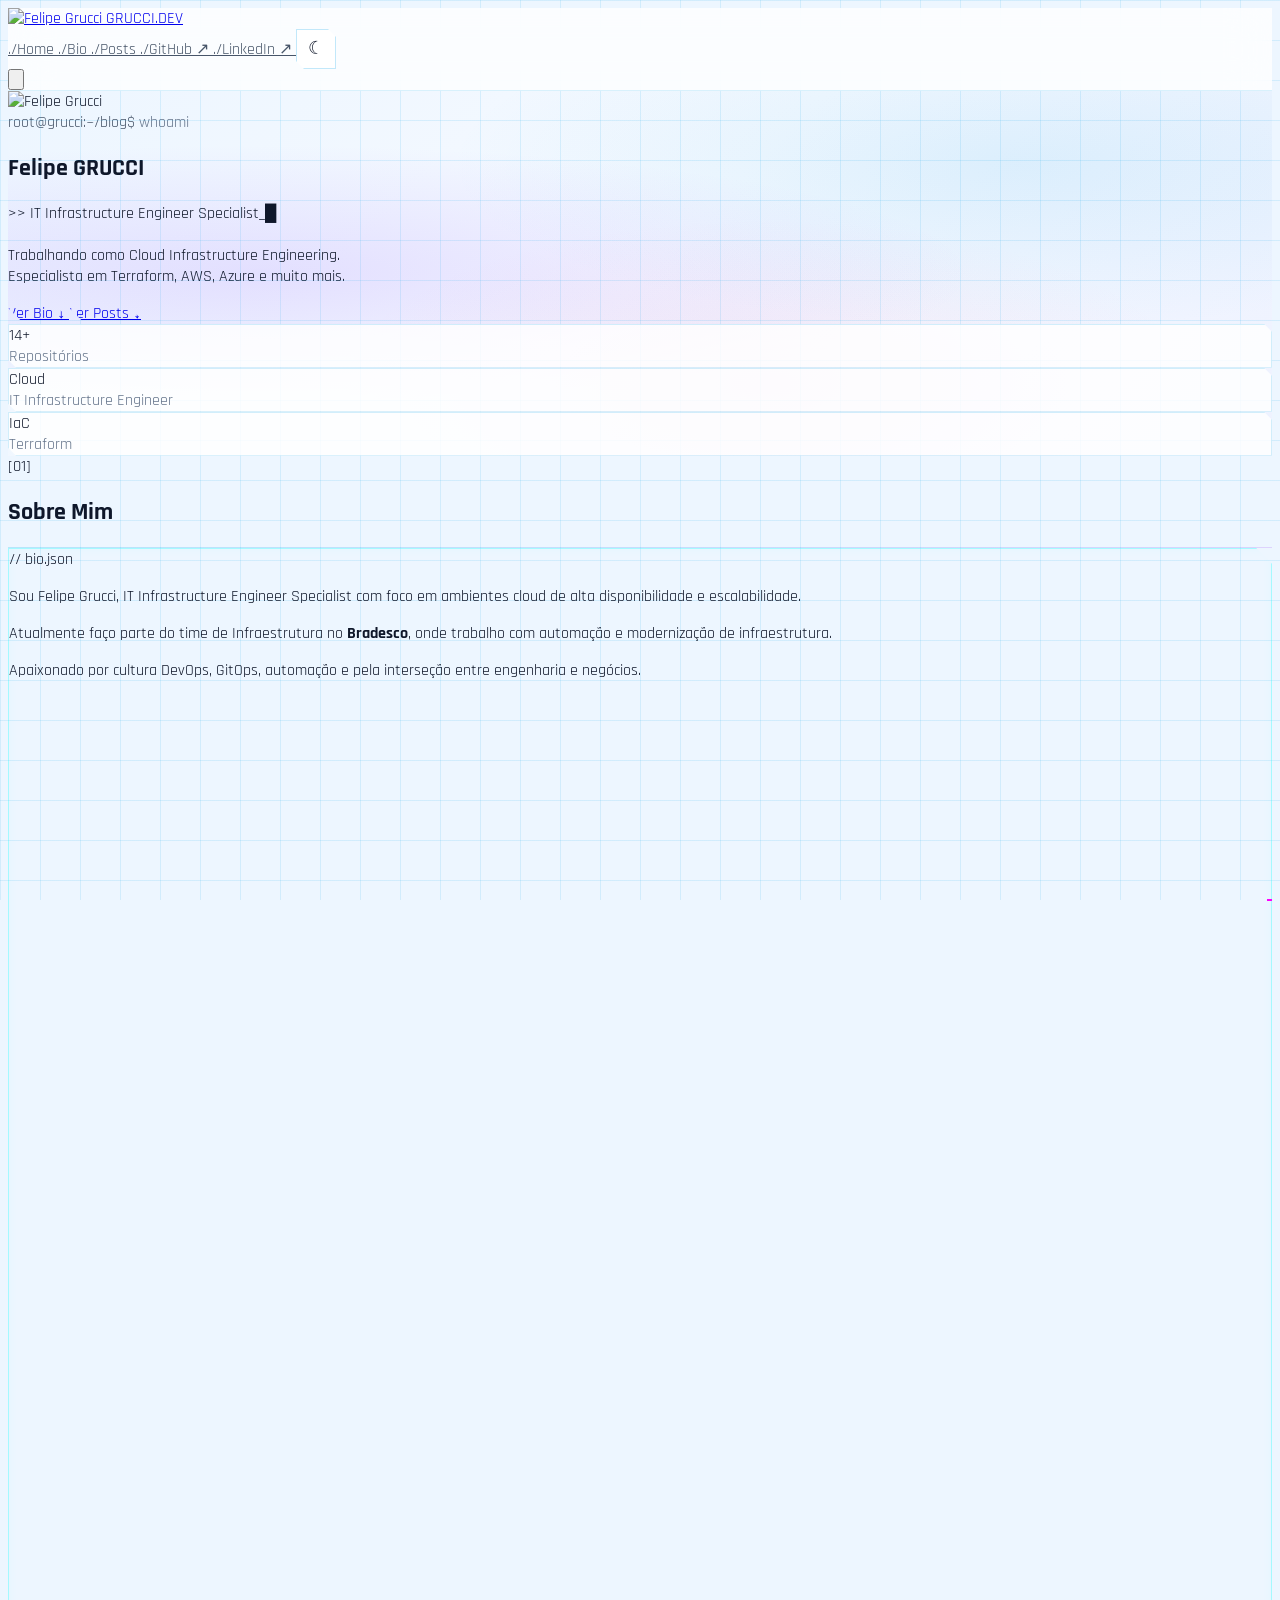
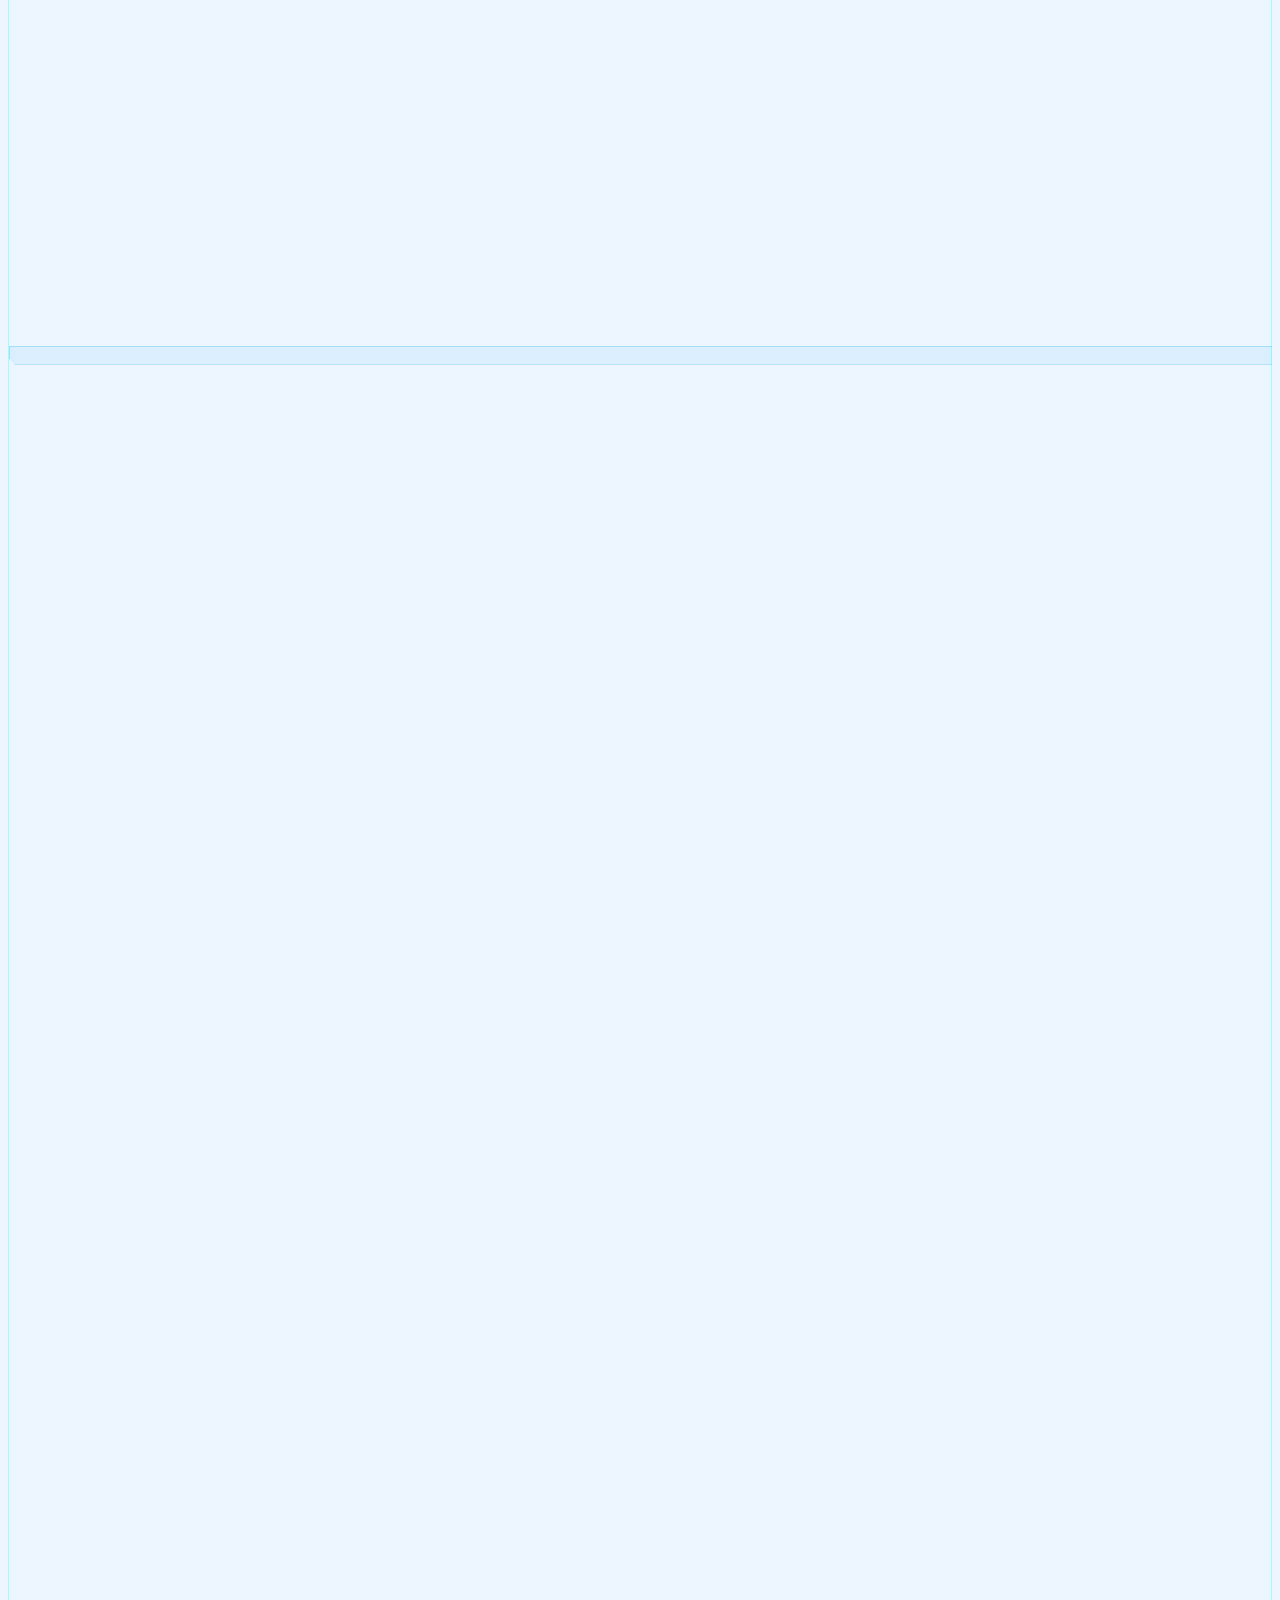
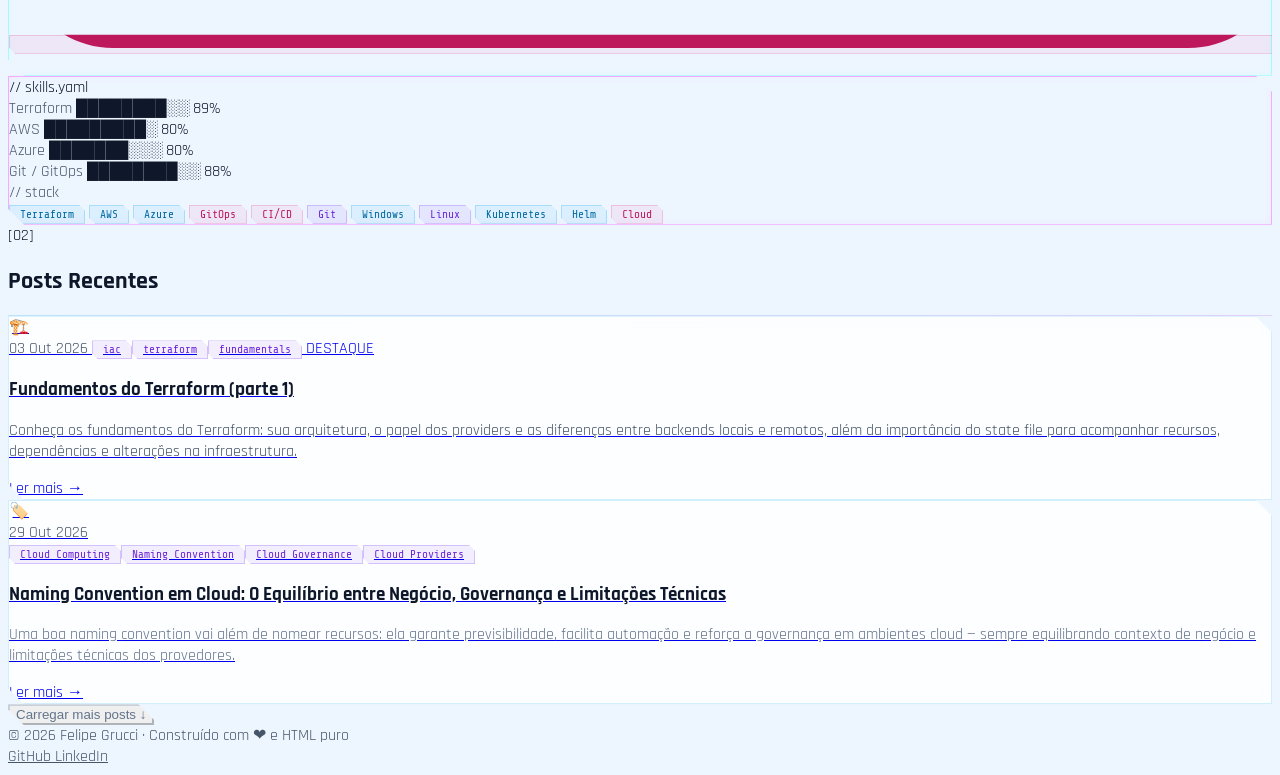
==== target/index.html @ c16a5345 "Sync de blog-sandbox@dbaafc96a8395ca814e4b3d1ed40aea12525f21b" ====
<!DOCTYPE html>
<html lang="pt-BR">
<head>
  <meta charset="UTF-8" />
  <meta name="viewport" content="width=device-width, initial-scale=1.0" />
  <title>Felipe Grucci · IT Infrastructure Engineer Specialist</title>
  <meta name="description" content="Blog pessoal de Felipe Grucci – IT Infrastructure Engineer Specialist com foco em Terraform, AWS, Azure e muito mais." />
  <link rel="icon" type="image/png" href="https://avatars.githubusercontent.com/u/29503652?v=4" />
  <link rel="preconnect" href="https://fonts.googleapis.com" />
  <link rel="preconnect" href="https://fonts.gstatic.com" crossorigin />
  <link href="https://fonts.googleapis.com/css2?family=Share+Tech+Mono&family=Rajdhani:wght@400;500;600;700&family=Orbitron:wght@400;700;900&display=swap" rel="stylesheet" />
  <script src="https://cdn.tailwindcss.com"></script>
  <script>
    tailwind.config = {
      theme: {
        extend: {
          fontFamily: {
            mono: ['"Share Tech Mono"', 'monospace'],
            body: ['Rajdhani', 'sans-serif'],
            display: ['Orbitron', 'sans-serif'],
          },
          colors: {
            cyber: {
              black: '#0a0a0f',
              dark: '#0d0d1a',
              navy: '#0f0f2e',
              purple: '#1a0a2e',
              neon: '#00ffff',
              pink: '#ff00ff',
              violet: '#7b2fff',
              electric: '#00e5ff',
              hot: '#ff006e',
              yellow: '#ffdd00',
              green: '#00ff88',
            }
          },
          boxShadow: {
            'neon-cyan': '0 0 5px #00ffff, 0 0 20px #00ffff44, 0 0 40px #00ffff22',
            'neon-pink': '0 0 5px #ff00ff, 0 0 20px #ff00ff44, 0 0 40px #ff00ff22',
            'neon-violet': '0 0 5px #7b2fff, 0 0 20px #7b2fff44',
            'neon-green': '0 0 5px #00ff88, 0 0 20px #00ff8844',
          },
          animation: {
            'glitch': 'glitch 3s infinite',
            /* 'scan': 'scan 4s linear infinite', */
            'pulse-neon': 'pulse-neon 2s ease-in-out infinite',
            'float': 'float 6s ease-in-out infinite',
            'blink': 'blink 1s step-end infinite',
            'flicker': 'flicker 0.15s infinite linear',
          },
          keyframes: {
            glitch: {
              '0%, 100%': { textShadow: '2px 0 #ff00ff, -2px 0 #00ffff' },
              '25%': { textShadow: '-2px 0 #ff00ff, 2px 0 #00ffff' },
              '50%': { textShadow: '2px 2px #ff00ff, -2px -2px #00ffff' },
              '75%': { textShadow: '-2px -2px #ff00ff, 2px 2px #00ffff' },
            },
            /*
            scan: {
              '0%': { transform: 'translateY(-100%)' },
              '100%': { transform: 'translateY(100vh)' },
            },
            */
            'pulse-neon': {
              '0%, 100%': { opacity: '1' },
              '50%': { opacity: '0.6' },
            },
            float: {
              '0%, 100%': { transform: 'translateY(0)' },
              '50%': { transform: 'translateY(-10px)' },
            },
            blink: {
              '0%, 100%': { opacity: '1' },
              '50%': { opacity: '0' },
            },
            flicker: {
              '0%, 100%': { opacity: '1' },
              '50%': { opacity: '0.95' },
            },
          }
        }
      }
    }
  </script>
  <style>
    * { box-sizing: border-box; }
    body {
      background-color: #0a0a0f;
      font-family: 'Rajdhani', sans-serif;
      overflow-x: hidden;
      transition: background-color 0.3s ease, color 0.3s ease;
    }

    body.theme-light {
      background-color: #edf6ff;
      color: #0f172a;
    }

    .theme-toggle {
      width: 40px;
      height: 40px;
      display: inline-flex;
      align-items: center;
      justify-content: center;
      border-radius: 0;
      font-size: 1.1rem;
      line-height: 1;
      background: rgba(9, 18, 33, 0.25);
      border: 1px solid rgba(0, 255, 255, 0.25);
      color: #00ffff;
      box-shadow: 0 0 8px rgba(0, 255, 255, 0.08);
      transition: all 0.25s ease;
    }

    .theme-toggle:hover {
      transform: translateY(-1px);
      box-shadow: 0 0 12px rgba(0, 255, 255, 0.18);
    }

    body.theme-light .theme-toggle {
      background: rgba(255, 255, 255, 0.8);
      border-color: rgba(14, 165, 233, 0.25);
      color: #0f172a;
      box-shadow: 0 10px 25px rgba(15, 23, 42, 0.08);
    }

    body.theme-light .navbar-blur {
      background: rgba(255, 255, 255, 0.8);
      border-bottom-color: rgba(14, 165, 233, 0.15);
    }

    body.theme-light .hero-bg {
      background:
        radial-gradient(ellipse at 20% 50%, rgba(123, 47, 255, 0.12) 0%, transparent 50%),
        radial-gradient(ellipse at 80% 20%, rgba(14, 165, 233, 0.1) 0%, transparent 40%),
        radial-gradient(ellipse at 60% 80%, rgba(236, 72, 153, 0.08) 0%, transparent 40%),
        linear-gradient(135deg, #edf6ff 0%, #f5f9ff 50%, #eef2ff 100%);
    }

    body.theme-light .post-card,
    body.theme-light .stat-card {
      background: rgba(255, 255, 255, 0.82);
      border-color: rgba(14, 165, 233, 0.18);
      box-shadow: 0 10px 20px rgba(148, 163, 184, 0.12);
    }

    body.theme-light .post-card:hover,
    body.theme-light .stat-card:hover {
      background: rgba(255, 255, 255, 0.96);
      border-color: rgba(14, 165, 233, 0.42);
      box-shadow: 0 0 0 1px rgba(14, 165, 233, 0.12), 0 12px 28px rgba(59, 130, 246, 0.12);
    }

    body.theme-light .text-white,
    body.theme-light .text-gray-300,
    body.theme-light .text-gray-400,
    body.theme-light .text-gray-500,
    body.theme-light .text-gray-600,
    body.theme-light .text-gray-700 {
      color: inherit !important;
    }

    body.theme-light .text-gray-400 { color: #475569 !important; }
    body.theme-light .text-gray-500 { color: #64748b !important; }
    body.theme-light .text-gray-600 { color: #475569 !important; }
    body.theme-light .text-gray-700 { color: #334155 !important; }
    body.theme-light .text-white { color: #0f172a !important; }

    body.theme-light .cyber-tag {
      background: rgba(14, 165, 233, 0.08);
      border-color: rgba(14, 165, 233, 0.25);
      color: #0369a1;
    }

    body.theme-light .cyber-tag-pink {
      background: rgba(236, 72, 153, 0.08);
      border-color: rgba(236, 72, 153, 0.25);
      color: #be185d;
    }

    body.theme-light .cyber-tag-violet {
      background: rgba(124, 58, 237, 0.08);
      border-color: rgba(124, 58, 237, 0.25);
      color: #6d28d9;
    }

    body.theme-light .section-divider {
      background: linear-gradient(90deg, rgba(14, 165, 233, 0.22), rgba(168, 85, 247, 0.22));
    }

    body.theme-light .border-gray-800,
    body.theme-light .border-gray-700,
    body.theme-light .border-gray-900 {
      border-color: rgba(148, 163, 184, 0.4) !important;
    }

    body.theme-light .bg-cyber-black,
    body.theme-light .bg-cyber-black\/95 {
      background-color: #f8fafc !important;
    }

    body.theme-light .bg-gray-800,
    body.theme-light .bg-gray-900 {
      background-color: rgba(226, 232, 240, 0.9) !important;
    }

    /* Grid scanlines overlay */
    body::before {
      content: '';
      position: fixed;
      inset: 0;
      background-image:
        linear-gradient(rgba(0, 255, 255, 0.03) 1px, transparent 1px),
        linear-gradient(90deg, rgba(0, 255, 255, 0.03) 1px, transparent 1px);
      background-size: 40px 40px;
      pointer-events: none;
      z-index: 0;
    }

    body.theme-light::before {
      background-image:
        linear-gradient(rgba(14, 165, 233, 0.12) 1px, transparent 1px),
        linear-gradient(90deg, rgba(14, 165, 233, 0.12) 1px, transparent 1px);
    }

    /* Scanline moving effect (disabled)
    body::after {
      content: '';
      position: fixed;
      top: 0; left: 0; right: 0;
      height: 2px;
      background: linear-gradient(90deg, transparent, rgba(0, 255, 255, 0.4), transparent);
      animation: scan 6s linear infinite;
      pointer-events: none;
      z-index: 9999;
    }
    */

    /* Custom scrollbar */
    ::-webkit-scrollbar { width: 6px; }
    ::-webkit-scrollbar-track { background: #0a0a0f; }
    ::-webkit-scrollbar-thumb { background: #00ffff44; border-radius: 3px; }
    ::-webkit-scrollbar-thumb:hover { background: #00ffff88; }

    /* Glitch text */
    .glitch-text {
      animation: glitch 3s infinite;
    }

    /* Neon border */
    .neon-border-cyan {
      border: 1px solid rgba(0, 255, 255, 0.3);
      box-shadow: 0 0 5px rgba(0, 255, 255, 0.2), inset 0 0 10px rgba(0, 255, 255, 0.05);
      transition: all 0.3s ease;
    }
    .neon-border-cyan:hover {
      border-color: rgba(0, 255, 255, 0.8);
      box-shadow: 0 0 15px rgba(0, 255, 255, 0.4), inset 0 0 20px rgba(0, 255, 255, 0.1);
    }

    .neon-border-pink {
      border: 1px solid rgba(255, 0, 255, 0.3);
      box-shadow: 0 0 5px rgba(255, 0, 255, 0.2), inset 0 0 10px rgba(255, 0, 255, 0.05);
      transition: all 0.3s ease;
    }
    .neon-border-pink:hover {
      border-color: rgba(255, 0, 255, 0.8);
      box-shadow: 0 0 15px rgba(255, 0, 255, 0.4), inset 0 0 20px rgba(255, 0, 255, 0.1);
    }

    /* Hero gradient background */
    .hero-bg {
      background:
        radial-gradient(ellipse at 20% 50%, rgba(123, 47, 255, 0.15) 0%, transparent 50%),
        radial-gradient(ellipse at 80% 20%, rgba(0, 255, 255, 0.1) 0%, transparent 40%),
        radial-gradient(ellipse at 60% 80%, rgba(255, 0, 255, 0.08) 0%, transparent 40%),
        linear-gradient(135deg, #0a0a0f 0%, #0d0d1a 50%, #0f0f2e 100%);
    }

    /* Clip corners effect */
    .clip-corner {
      clip-path: polygon(0 0, calc(100% - 16px) 0, 100% 16px, 100% 100%, 16px 100%, 0 calc(100% - 16px));
    }

    .clip-corner-sm {
      clip-path: polygon(0 0, calc(100% - 8px) 0, 100% 8px, 100% 100%, 8px 100%, 0 calc(100% - 8px));
    }

    /* Tag style */
    .cyber-tag {
      background: rgba(0, 255, 255, 0.08);
      border: 1px solid rgba(0, 255, 255, 0.25);
      color: #00ffff;
      font-family: 'Share Tech Mono', monospace;
      font-size: 0.7rem;
      padding: 2px 10px;
      clip-path: polygon(0 0, calc(100% - 6px) 0, 100% 6px, 100% 100%, 6px 100%, 0 calc(100% - 6px));
      transition: all 0.2s ease;
    }
    .cyber-tag:hover {
      background: rgba(0, 255, 255, 0.18);
      box-shadow: 0 0 10px rgba(0, 255, 255, 0.3);
    }

    .cyber-tag-pink {
      background: rgba(255, 0, 255, 0.08);
      border: 1px solid rgba(255, 0, 255, 0.25);
      color: #ff00ff;
    }
    .cyber-tag-pink:hover {
      background: rgba(255, 0, 255, 0.18);
      box-shadow: 0 0 10px rgba(255, 0, 255, 0.3);
    }

    .cyber-tag-violet {
      background: rgba(123, 47, 255, 0.08);
      border: 1px solid rgba(123, 47, 255, 0.35);
      color: #a855f7;
    }

    /* Link hover effect */
    a.hover-neon {
      position: relative;
      transition: color 0.3s ease, text-shadow 0.3s ease;
    }
    a.hover-neon:hover {
      color: #00ffff;
      text-shadow: 0 0 8px rgba(0, 255, 255, 0.7);
    }

    /* Post card hover */
    .post-card {
      transition: transform 0.3s ease, box-shadow 0.3s ease, border-color 0.3s ease;
      background: rgba(13, 13, 26, 0.8);
      backdrop-filter: blur(10px);
    }
    .post-card:hover {
      transform: translateY(-4px);
      border-color: rgba(0, 255, 255, 0.8);
      box-shadow: 0 0 0 1px rgba(0, 255, 255, 0.2), 0 0 25px rgba(0, 255, 255, 0.08);
    }

    /* Avatar glow ring */
    .avatar-ring {
      background: conic-gradient(#00ffff, #ff00ff, #7b2fff, #00ffff);
      animation: spin 4s linear infinite;
    }
    @keyframes spin {
      to { transform: rotate(360deg); }
    }

    /* Navbar blur */
    .navbar-blur {
      background: rgba(10, 10, 15, 0.85);
      backdrop-filter: blur(20px);
      -webkit-backdrop-filter: blur(20px);
      border-bottom: 1px solid rgba(0, 255, 255, 0.12);
    }

    /* Mobile menu */
    #mobile-menu {
      transition: max-height 0.4s ease, opacity 0.4s ease;
      max-height: 0;
      opacity: 0;
      overflow: hidden;
    }
    #mobile-menu.open {
      max-height: 400px;
      opacity: 1;
    }

    /* Progress bar for skills */
    .skill-bar-fill {
      background: linear-gradient(90deg, #7b2fff, #00ffff);
      box-shadow: 0 0 8px rgba(0, 255, 255, 0.4);
      transition: width 1.5s ease-in-out;
    }

    /* Section divider */
    .section-divider {
      height: 1px;
      background: linear-gradient(90deg, transparent, rgba(0, 255, 255, 0.4), rgba(255, 0, 255, 0.4), transparent);
    }

    /* Stat card */
    .stat-card {
      background: rgba(13, 13, 26, 0.6);
      border: 1px solid rgba(0, 255, 255, 0.15);
      transition: all 0.3s ease;
    }
    .stat-card:hover {
      border-color: rgba(0, 255, 255, 0.5);
      box-shadow: 0 0 20px rgba(0, 255, 255, 0.1);
      transform: scale(1.02);
    }

    /* Corner decorators */
    .corner-tl::before, .corner-br::after {
      content: '';
      position: absolute;
      width: 12px; height: 12px;
    }
    .corner-tl::before {
      top: -1px; left: -1px;
      border-top: 2px solid #00ffff;
      border-left: 2px solid #00ffff;
    }
    .corner-br::after {
      bottom: -1px; right: -1px;
      border-bottom: 2px solid #ff00ff;
      border-right: 2px solid #ff00ff;
    }
  </style>
</head>
<body class="text-gray-300 min-h-screen relative">

  <!-- ══════════ NAVBAR ══════════ -->
  <nav class="navbar-blur fixed top-0 left-0 right-0 z-50">
    <div class="max-w-6xl mx-auto px-4 sm:px-6">
      <div class="flex items-center justify-between h-16">

        <!-- Logo -->
        <a href="index.html" class="flex items-center gap-3 group">
          <img src="https://avatars.githubusercontent.com/u/29503652?v=4" alt="Felipe Grucci" class="w-8 h-8 rounded-full object-cover border border-cyan-500/40" />
          <span class="font-display text-sm font-bold text-cyan-400 group-hover:text-shadow tracking-widest uppercase">
            GRUCCI<span class="text-fuchsia-400">.</span>DEV
          </span>
        </a>

        <!-- Desktop Nav -->
        <div class="hidden md:flex items-center gap-8">
          <a href="index.html" class="hover-neon text-gray-400 font-mono text-sm tracking-wide uppercase transition-all duration-300">
            <span class="text-cyan-500 mr-1">./</span>Home
          </a>
          <a href="#bio" class="hover-neon text-gray-400 font-mono text-sm tracking-wide uppercase transition-all duration-300">
            <span class="text-fuchsia-500 mr-1">./</span>Bio
          </a>
          <a href="#posts" class="hover-neon text-gray-400 font-mono text-sm tracking-wide uppercase transition-all duration-300">
            <span class="text-violet-500 mr-1">./</span>Posts
          </a>
          <a href="https://github.com/Grucci" target="_blank" class="hover-neon text-gray-400 font-mono text-sm tracking-wide uppercase transition-all duration-300">
            <span class="text-cyan-500 mr-1">./</span>GitHub <span aria-hidden="true">↗</span>
          </a>
          <a href="https://www.linkedin.com/in/felipe-grucci-libona/" target="_blank" class="hover-neon text-gray-400 font-mono text-sm tracking-wide uppercase transition-all duration-300">
            <span class="text-fuchsia-500 mr-1">./</span>LinkedIn <span aria-hidden="true">↗</span>
          </a>
          <button id="theme-toggle" type="button" class="theme-toggle clip-corner-sm" aria-label="Alternar tema">
            <span id="theme-icon" aria-hidden="true">☀</span>
          </button>
        </div>

        <!-- Mobile hamburger -->
        <button id="hamburger" class="md:hidden text-cyan-400 focus:outline-none" aria-label="Toggle menu">
          <svg class="w-6 h-6" fill="none" stroke="currentColor" viewBox="0 0 24 24">
            <path id="ham-icon" stroke-linecap="round" stroke-linejoin="round" stroke-width="2" d="M4 6h16M4 12h16M4 18h16"/>
          </svg>
        </button>
      </div>
    </div>

    <!-- Mobile Menu -->
    <div id="mobile-menu" class="md:hidden border-t border-cyan-500/10">
      <div class="px-4 py-4 space-y-3 bg-cyber-black/95">
        <a href="index.html" class="block font-mono text-sm text-gray-400 hover:text-cyan-400 transition-colors py-2 border-b border-gray-800">
          <span class="text-cyan-500">./</span> Home
        </a>
        <a href="#bio" class="block font-mono text-sm text-gray-400 hover:text-fuchsia-400 transition-colors py-2 border-b border-gray-800">
          <span class="text-fuchsia-500">./</span> Bio
        </a>
        <a href="#posts" class="block font-mono text-sm text-gray-400 hover:text-violet-400 transition-colors py-2 border-b border-gray-800">
          <span class="text-violet-500">./</span> Posts
        </a>
        <a href="https://github.com/Grucci" target="_blank" class="block font-mono text-sm text-gray-400 hover:text-cyan-400 transition-colors py-2 border-b border-gray-800">
          <span class="text-cyan-500">./</span> GitHub <span aria-hidden="true">↗</span>
        </a>
        <a href="https://www.linkedin.com/in/felipe-grucci-libona/" target="_blank" class="block font-mono text-sm text-gray-400 hover:text-fuchsia-400 transition-colors py-2">
          <span class="text-fuchsia-500">./</span> LinkedIn <span aria-hidden="true">↗</span>
        </a>
        <button id="mobile-theme-toggle" type="button" class="theme-toggle clip-corner-sm" aria-label="Alternar tema">
          <span id="mobile-theme-icon" aria-hidden="true">☀</span>
        </button>
      </div>
    </div>
  </nav>

  <!-- ══════════ HERO ══════════ -->
  <section class="hero-bg min-h-screen flex items-center justify-center pt-16 relative overflow-hidden">
    <!-- Decorative circles -->
    <div class="absolute top-1/4 left-1/4 w-96 h-96 bg-violet-600/5 rounded-full blur-3xl pointer-events-none"></div>
    <div class="absolute bottom-1/3 right-1/4 w-64 h-64 bg-cyan-500/5 rounded-full blur-3xl pointer-events-none"></div>
    <div class="absolute top-1/3 right-1/3 w-48 h-48 bg-fuchsia-600/5 rounded-full blur-3xl pointer-events-none"></div>

    <div class="max-w-6xl mx-auto px-4 sm:px-6 py-20 relative z-10">
      <div class="flex flex-col md:flex-row items-center gap-12">

        <!-- Avatar -->
        <div class="flex-shrink-0 animate-float">
          <div class="relative w-48 h-48">
            <!-- Rotating glow ring -->
            <div class="absolute inset-0 rounded-full avatar-ring p-0.5">
              <div class="w-full h-full rounded-full bg-cyber-black"></div>
            </div>
            <!-- Avatar image -->
            <img
              src="https://avatars.githubusercontent.com/u/29503652?v=4"
              alt="Felipe Grucci"
              class="absolute inset-1 w-[calc(100%-8px)] h-[calc(100%-8px)] rounded-full object-cover"
            />
            <!-- Status indicator -->
            <div class="absolute bottom-3 right-3 w-4 h-4 bg-green-400 rounded-full border-2 border-cyber-black shadow-neon-green animate-pulse-neon"></div>
          </div>
        </div>

        <!-- Hero text -->
        <div class="text-center md:text-left">
          <!-- Terminal prefix -->
          <div class="font-mono text-sm text-gray-600 mb-2">
            <span class="text-cyan-500">root@grucci</span><span class="text-gray-600">:</span><span class="text-violet-400">~/blog</span><span class="text-gray-400">$</span>
            <span class="ml-2 text-gray-500">whoami</span>
          </div>

          <h1 class="font-display font-black text-white mb-2 glitch-text leading-tight">
            <span class="block text-1xl sm:text-2xl lg:text-3xl text-cyan-400">Felipe</span>
            <span class="block text-5xl sm:text-6xl lg:text-7xl text-transparent bg-clip-text bg-gradient-to-r from-cyan-400 via-violet-400 to-fuchsia-400">
              GRUCCI
            </span>
          </h1>

          <div class="font-mono text-sm text-cyan-400 mb-4 tracking-widest uppercase">
            &gt;&gt; IT Infrastructure Engineer Specialist_<span class="animate-blink">█</span>
          </div>

          <br class="text-gray-400 text-lg font-body max-w-lg mb-6 leading-relaxed">
            Trabalhando como <span class="text-cyan-400">Cloud Infrastructure Engineering</span>. 
            <br>Especialista em Terraform, AWS, Azure e muito mais.</br>
          </p>

          <!-- <p class="text-gray-400 text-lg font-body max-w-lg mb-6 leading-relaxed">
            Trabalhando como <span class="text-cyan-400">Cloud Infrastructure Engineering</span> no
            <span class="text-fuchsia-400"> Banco Bradesco</span>. Especialista em Terraform, AWS, Azure e muito mais.
          </p> -->

          <!-- CTA Buttons -->
          <div class="flex flex-wrap gap-4 justify-center md:justify-start">
            <a href="#bio"
               class="font-mono text-sm uppercase tracking-widest px-6 py-3 clip-corner transition-all duration-300
                      bg-cyan-500/10 border border-cyan-500/40 text-cyan-400
                      hover:bg-cyan-500/25 hover:border-cyan-400 hover:shadow-neon-cyan">
              Ver Bio ↓
            </a>
            <a href="#posts"
               class="font-mono text-sm uppercase tracking-widest px-6 py-3 clip-corner transition-all duration-300
                      bg-violet-500/10 border border-violet-500/40 text-violet-400
                      hover:bg-violet-500/25 hover:border-violet-400">
              Ler Posts ↓
            </a>
          </div>
        </div>
      </div>

      <!-- Stats row -->
      <div class="grid grid-cols-2 sm:grid-cols-4 gap-4 mt-16">
        <div class="stat-card p-4 text-center clip-corner-sm relative">
          <div class="font-display text-2xl font-black text-cyan-400">14+</div>
          <div class="font-mono text-xs text-gray-500 uppercase tracking-wider mt-1">Repositórios</div>
        </div>
        <div class="stat-card p-4 text-center clip-corner-sm relative">
          <div class="font-display text-2xl font-black text-fuchsia-400">Cloud</div>
          <div class="font-mono text-xs text-gray-500 uppercase tracking-wider mt-1">IT Infrastructure Engineer</div>
        </div>
        <div class="stat-card p-4 text-center clip-corner-sm relative">
          <div class="font-display text-2xl font-black text-violet-400">IaC</div>
          <div class="font-mono text-xs text-gray-500 uppercase tracking-wider mt-1">Terraform</div>
        </div>
        <!-- <div class="stat-card p-4 text-center clip-corner-sm relative">
          <div class="font-display text-2xl font-black text-green-400">IaC</div>
          <div class="font-mono text-xs text-gray-500 uppercase tracking-wider mt-1">Terraform</div>
        </div> -->
      </div>
    </div>
  </section>

  <!-- ══════════ BIO SECTION ══════════ -->
  <section id="bio" class="py-24 relative">
    <div class="max-w-6xl mx-auto px-4 sm:px-6">

      <!-- Section header -->
      <div class="flex items-center gap-4 mb-12">
        <div class="font-mono text-fuchsia-500 text-sm">[01]</div>
        <h2 class="font-display text-2xl font-bold text-white uppercase tracking-widest">Sobre Mim</h2>
        <div class="flex-1 section-divider"></div>
      </div>

      <div class="grid md:grid-cols-2 gap-8">

        <!-- Bio card -->
        <div class="neon-border-cyan p-6 clip-corner relative corner-tl corner-br">
          <div class="font-mono text-xs text-cyan-500/60 mb-4">// bio.json</div>
          <div class="space-y-4 font-body text-gray-300 leading-relaxed">
            <p>
              Sou <span class="text-cyan-400 font-semibold">Felipe Grucci</span>, IT Infrastructure Engineer Specialist com foco em
              ambientes cloud de alta disponibilidade e escalabilidade.
            </p>
            <p>
              Atualmente faço parte do time de <span class="text-fuchsia-400">Infraestrutura</span>
              no <strong class="text-white">Bradesco</strong>, onde trabalho com automação e
              modernização de infraestrutura.
            </p>
            <p>
              Apaixonado por cultura DevOps, GitOps, automação e pela interseção entre engenharia e negócios.
            </p>
          </div>

          <!-- Social links -->
          <div class="mt-6 flex flex-wrap gap-3">
            <a href="https://github.com/Grucci" target="_blank"
               class="flex items-center gap-2 cyber-tag hover:!border-cyan-400 transition-all duration-300">
              <svg class="w-3 h-3" fill="currentColor" viewBox="0 0 24 24">
                <path d="M12 0C5.37 0 0 5.37 0 12c0 5.31 3.435 9.795 8.205 11.385.6.105.825-.255.825-.57 0-.285-.015-1.23-.015-2.235-3.015.555-3.795-.735-4.035-1.41-.135-.345-.72-1.41-1.23-1.695-.42-.225-1.02-.78-.015-.795.945-.015 1.62.87 1.845 1.23 1.08 1.815 2.805 1.305 3.495.99.105-.78.42-1.305.765-1.605-2.67-.3-5.46-1.335-5.46-5.925 0-1.305.465-2.385 1.23-3.225-.12-.3-.54-1.53.12-3.18 0 0 1.005-.315 3.3 1.23.96-.27 1.98-.405 3-.405s2.04.135 3 .405c2.295-1.56 3.3-1.23 3.3-1.23.66 1.65.24 2.88.12 3.18.765.84 1.23 1.905 1.23 3.225 0 4.605-2.805 5.625-5.475 5.925.435.375.81 1.095.81 2.22 0 1.605-.015 2.895-.015 3.3 0 .315.225.69.825.57A12.02 12.02 0 0 0 24 12c0-6.63-5.37-12-12-12z"/>
              </svg>
              GitHub
            </a>
            <a href="https://www.linkedin.com/in/felipe-grucci-libona/" target="_blank"
               class="flex items-center gap-2 cyber-tag cyber-tag-pink hover:!border-fuchsia-400 transition-all duration-300">
              <svg class="w-3 h-3" fill="currentColor" viewBox="0 0 24 24">
                <path d="M20.447 20.452h-3.554v-5.569c0-1.328-.027-3.037-1.852-3.037-1.853 0-2.136 1.445-2.136 2.939v5.667H9.351V9h3.414v1.561h.046c.477-.9 1.637-1.85 3.37-1.85 3.601 0 4.267 2.37 4.267 5.455v6.286zM5.337 7.433a2.062 2.062 0 0 1-2.063-2.065 2.064 2.064 0 1 1 2.063 2.065zm1.782 13.019H3.555V9h3.564v11.452zM22.225 0H1.771C.792 0 0 .774 0 1.729v20.542C0 23.227.792 24 1.771 24h20.451C23.2 24 24 23.227 24 22.271V1.729C24 .774 23.2 0 22.222 0h.003z"/>
              </svg>
              LinkedIn
            </a>
          </div>
        </div>

        <!-- Skills card -->
        <div class="neon-border-pink p-6 clip-corner relative">
          <div class="font-mono text-xs text-fuchsia-500/60 mb-4">// skills.yaml</div>
          <div class="space-y-4">
            <!-- Skill bars -->
            <!-- <div>
              <div class="flex justify-between font-mono text-xs mb-1">
                <span class="text-gray-400">Kubernetes</span>
                <span class="text-cyan-400">████████░░ 85%</span>
              </div>
              <div class="h-1 bg-gray-800 rounded-full overflow-hidden">
                <div class="skill-bar-fill h-full rounded-full" style="width: 85%"></div>
              </div>
            </div> -->
            <div>
              <div class="flex justify-between font-mono text-xs mb-1">
                <span class="text-gray-400">Terraform</span>
                <span class="text-fuchsia-400">████████░░ 89%</span>
              </div>
              <div class="h-1 bg-gray-800 rounded-full overflow-hidden">
                <div class="skill-bar-fill h-full rounded-full" style="width: 82%"></div>
              </div>
            </div>
            <div>
              <div class="flex justify-between font-mono text-xs mb-1">
                <span class="text-gray-400">AWS</span>
                <span class="text-violet-400">█████████░ 80%</span>
              </div>
              <div class="h-1 bg-gray-800 rounded-full overflow-hidden">
                <div class="skill-bar-fill h-full rounded-full" style="width: 90%"></div>
              </div>
            </div>
            <div>
              <div class="flex justify-between font-mono text-xs mb-1">
                <span class="text-gray-400">Azure</span>
                <span class="text-cyan-400">███████░░░ 80%</span>
              </div>
              <div class="h-1 bg-gray-800 rounded-full overflow-hidden">
                <div class="skill-bar-fill h-full rounded-full" style="width: 75%"></div>
              </div>
            </div>
            <div>
              <div class="flex justify-between font-mono text-xs mb-1">
                <span class="text-gray-400">Git / GitOps</span>
                <span class="text-green-400">████████░░ 88%</span>
              </div>
              <div class="h-1 bg-gray-800 rounded-full overflow-hidden">
                <div class="skill-bar-fill h-full rounded-full" style="width: 88%"></div>
              </div>
            </div>
          </div>

          <!-- Tech tags -->
          <div class="mt-6">
            <div class="font-mono text-xs text-gray-600 mb-3">// stack</div>
            <div class="flex flex-wrap gap-2">
              <span class="cyber-tag">Terraform</span>
              <span class="cyber-tag">AWS</span>
              <span class="cyber-tag">Azure</span>
              <span class="cyber-tag cyber-tag-pink">GitOps</span>
              <span class="cyber-tag cyber-tag-pink">CI/CD</span>
              <span class="cyber-tag cyber-tag-violet">Git</span>
              <span class="cyber-tag">Windows</span>
              <span class="cyber-tag cyber-tag-violet">Linux</span>
              <span class="cyber-tag">Kubernetes</span>
              <span class="cyber-tag">Helm</span>
              <span class="cyber-tag cyber-tag-pink">Cloud</span>
            </div>
          </div>
        </div>
      </div>
    </div>
  </section>

  <!-- ══════════ POSTS SECTION ══════════ -->
  <section id="posts" class="py-24 relative">
    <div class="max-w-6xl mx-auto px-4 sm:px-6">

      <!-- Section header -->
      <div class="flex items-center gap-4 mb-12">
        <div class="font-mono text-violet-500 text-sm">[02]</div>
        <h2 class="font-display text-2xl font-bold text-white uppercase tracking-widest">Posts Recentes</h2>
        <div class="flex-1 section-divider"></div>
      </div>

      <!-- Dynamic posts: featured + grid injected by JS -->
      <div id="featured-post-container"></div>
      <div id="posts-grid" class="grid md:grid-cols-2 gap-6"></div>

      <!-- Load more -->
      <div id="load-more-container" class="text-center mt-10 hidden">
        <button id="load-more-btn"
          class="font-mono text-sm uppercase tracking-widest px-8 py-3 clip-corner transition-all duration-300
                 bg-transparent border border-gray-700 text-gray-500
                 hover:border-cyan-500/50 hover:text-cyan-400 hover:bg-cyan-500/5">
          Carregar mais posts ↓
        </button>
      </div>
    </div>
  </section>

  <!-- ══════════ FOOTER ══════════ -->
  <footer class="border-t border-gray-800/50 py-10 relative">
    <div class="max-w-6xl mx-auto px-4 sm:px-6">
      <div class="flex flex-col sm:flex-row items-center justify-between gap-4">
        <div class="font-mono text-xs text-gray-600">
          <span class="text-cyan-500">&copy; 2026</span> Felipe Grucci · Construído com <span class="text-fuchsia-500">❤</span> e HTML puro
        </div>
        <div class="flex items-center gap-6">
          <a href="https://github.com/Grucci" target="_blank" class="hover-neon font-mono text-xs text-gray-600 uppercase tracking-wider transition-all duration-300">
            GitHub
          </a>
          <a href="https://www.linkedin.com/in/felipe-grucci-libona/" target="_blank" class="hover-neon font-mono text-xs text-gray-600 uppercase tracking-wider transition-all duration-300">
            LinkedIn
          </a>
        </div>
      </div>
    </div>
  </footer>

  <script>
    // ── Theme toggle ────────────────────────────────────────────────────────
    const THEME_KEY = 'grucci-theme';
    const themeToggle = document.getElementById('theme-toggle');
    const mobileThemeToggle = document.getElementById('mobile-theme-toggle');
    const themeIcon = document.getElementById('theme-icon');
    const mobileThemeIcon = document.getElementById('mobile-theme-icon');

    function applyTheme(theme) {
      const isLight = theme === 'light';
      document.body.classList.toggle('theme-light', isLight);
      const icon = isLight ? '☾' : '☀';

      if (themeIcon) themeIcon.textContent = icon;
      if (mobileThemeIcon) mobileThemeIcon.textContent = icon;
      localStorage.setItem(THEME_KEY, theme);
    }

    const savedTheme = localStorage.getItem(THEME_KEY);
    const prefersDark = window.matchMedia('(prefers-color-scheme: dark)').matches;
    applyTheme(savedTheme || (prefersDark ? 'dark' : 'light'));

    function toggleTheme() {
      const nextTheme = document.body.classList.contains('theme-light') ? 'dark' : 'light';
      applyTheme(nextTheme);
    }

    if (themeToggle) themeToggle.addEventListener('click', toggleTheme);
    if (mobileThemeToggle) mobileThemeToggle.addEventListener('click', toggleTheme);

    // ── Mobile menu ──────────────────────────────────────────────────────────
    const hamburger = document.getElementById('hamburger');
    const mobileMenu = document.getElementById('mobile-menu');
    const hamIcon = document.getElementById('ham-icon');

    hamburger.addEventListener('click', () => {
      mobileMenu.classList.toggle('open');
      const isOpen = mobileMenu.classList.contains('open');
      hamIcon.setAttribute('d', isOpen
        ? 'M6 18L18 6M6 6l12 12'
        : 'M4 6h16M4 12h16M4 18h16'
      );
    });

    mobileMenu.querySelectorAll('a').forEach(link => {
      link.addEventListener('click', () => {
        mobileMenu.classList.remove('open');
        hamIcon.setAttribute('d', 'M4 6h16M4 12h16M4 18h16');
      });
    });

    // ── Smooth scroll ────────────────────────────────────────────────────────
    document.querySelectorAll('a[href^="#"]').forEach(anchor => {
      anchor.addEventListener('click', function(e) {
        const target = document.querySelector(this.getAttribute('href'));
        if (target) {
          e.preventDefault();
          target.scrollIntoView({ behavior: 'smooth', block: 'start' });
        }
      });
    });

    // ── Skill bars animation ─────────────────────────────────────────────────
    const skillBars = document.querySelectorAll('.skill-bar-fill');
    const skillWidths = [];
    skillBars.forEach(bar => {
      skillWidths.push(bar.style.width);
      bar.style.width = '0%';
    });

    const skillObserver = new IntersectionObserver((entries) => {
      entries.forEach(entry => {
        if (entry.isIntersecting) {
          skillBars.forEach((bar, i) => {
            setTimeout(() => { bar.style.width = skillWidths[i]; }, i * 100);
          });
          skillObserver.disconnect();
        }
      });
    }, { threshold: 0.3 });

    const skillSection = document.querySelector('#bio');
    if (skillSection) skillObserver.observe(skillSection);

    // ── Posts: load from index.json ──────────────────────────────────────────
    const TAG_CLASSES = {
      'Kubernetes': '', 'Cloud': '', 'Docker': '',
      'Terraform': 'cyber-tag-pink', 'IaC': 'cyber-tag-pink', 'CI/CD': 'cyber-tag-pink',
      'GitOps': 'cyber-tag-pink', 'DevOps': 'cyber-tag-pink',
      'Azure': 'cyber-tag-green', 'Git': 'cyber-tag-violet', 'Linux': 'cyber-tag-violet',
    };

    function tagClass(tag) {
      return TAG_CLASSES[tag] ?? 'cyber-tag-violet';
    }

    function formatDate(dateStr) {
      const [y, m, d] = dateStr.split('-').map(Number);
      const months = ['Jan','Fev','Mar','Abr','Mai','Jun','Jul','Ago','Set','Out','Nov','Dez'];
      return `${String(d).padStart(2,'0')} ${months[m-1]} ${y}`;
    }

    function buildFeaturedCard(post) {
      const tags = (post.tags || []).map(t =>
        `<span class="cyber-tag ${tagClass(t)}">${t}</span>`
      ).join('');
      return `
        <a href="post.html?post=${post.slug}" class="block mb-8 group">
          <div class="post-card neon-border-cyan p-6 clip-corner relative overflow-hidden">
            <div class="absolute top-0 right-0 w-32 h-32 bg-cyan-500/5 rounded-full blur-2xl pointer-events-none"></div>
            <div class="flex flex-col sm:flex-row sm:items-start gap-4">
              <div class="flex-shrink-0">
                <div class="w-12 h-12 bg-cyan-500/10 border border-cyan-500/30 clip-corner-sm flex items-center justify-center group-hover:bg-cyan-500/20 transition-all duration-300">
                  <span class="text-xl">${post.emoji || '📝'}</span>
                </div>
              </div>
              <div class="flex-1">
                <div class="flex flex-wrap items-center gap-3 mb-2">
                  <span class="font-mono text-xs text-gray-600">${formatDate(post.date)}</span>
                  ${tags}
                  <span class="font-mono text-xs text-cyan-500 bg-cyan-500/10 px-2 py-0.5 border border-cyan-500/30">DESTAQUE</span>
                </div>
                <h3 class="font-display text-xl font-bold text-white mb-2 group-hover:text-cyan-400 transition-colors duration-300">${post.title}</h3>
                <p class="text-gray-400 text-base leading-relaxed">${post.summary}</p>
                <div class="mt-4 font-mono text-sm text-cyan-400 group-hover:text-cyan-300 transition-colors duration-300">
                  Ler mais <span class="group-hover:ml-2 transition-all duration-300">→</span>
                </div>
              </div>
            </div>
          </div>
        </a>`;
    }

    // Card colors cycling for non-featured posts
    const cardStyles = [
      { border: 'neon-border-pink', iconBg: 'bg-fuchsia-500/10 border-fuchsia-500/30', hoverBg: 'group-hover:bg-fuchsia-500/20', textHover: 'group-hover:text-fuchsia-400', readMore: 'text-fuchsia-400 group-hover:text-fuchsia-300' },
      { border: '', borderStyle: 'border: 1px solid rgba(123,47,255,0.3); box-shadow: 0 0 5px rgba(123,47,255,0.15);', iconBg: 'bg-violet-500/10 border-violet-500/30', hoverBg: 'group-hover:bg-violet-500/20', textHover: 'group-hover:text-violet-400', readMore: 'text-violet-400 group-hover:text-violet-300' },
      { border: '', borderStyle: 'border: 1px solid rgba(0,255,136,0.2);', iconBg: 'bg-green-500/10 border-green-500/30', hoverBg: '', textHover: 'group-hover:text-green-400', readMore: 'text-green-400 group-hover:text-green-300' },
      { border: 'neon-border-cyan', iconBg: 'bg-cyan-500/10 border-cyan-500/30', hoverBg: 'group-hover:bg-cyan-500/20', textHover: 'group-hover:text-cyan-400', readMore: 'text-cyan-400 group-hover:text-cyan-300' },
    ];

    function buildGridCard(post, idx) {
      const style = cardStyles[idx % cardStyles.length];
      const tags = (post.tags || []).map(t =>
        `<span class="cyber-tag ${tagClass(t)}">${t}</span>`
      ).join('');
      const inlineStyle = style.borderStyle ? `style="${style.borderStyle} transition: all 0.3s ease;"` : '';
      return `
        <a href="post.html?post=${post.slug}" class="block group">
          <div class="post-card ${style.border} p-5 clip-corner h-full" ${inlineStyle}>
            <div class="flex items-start gap-3 mb-3">
              <div class="w-10 h-10 ${style.iconBg} clip-corner-sm flex items-center justify-center flex-shrink-0 ${style.hoverBg} transition-all duration-300">
                <span class="text-lg">${post.emoji || '📝'}</span>
              </div>
              <div>
                <div class="font-mono text-xs text-gray-600 mb-1">${formatDate(post.date)}</div>
                <div class="flex flex-wrap gap-2">${tags}</div>
              </div>
            </div>
            <h3 class="font-display text-lg font-bold text-white mb-2 ${style.textHover} transition-colors duration-300">${post.title}</h3>
            <p class="text-gray-500 text-sm leading-relaxed">${post.summary}</p>
            <div class="mt-4 font-mono text-xs ${style.readMore} transition-colors duration-300">Ler mais →</div>
          </div>
        </a>`;
    }

    const PAGE_SIZE = 4; // posts per page (grid, not counting featured)
    let allPosts = [];
    let shownCount = 0;

    async function loadPosts() {
      try {
        const resp = await fetch('posts/index.json');
        allPosts = await resp.json();

        const featured = allPosts.find(p => p.featured);
        const rest = allPosts.filter(p => !p.featured);

        if (featured) {
          document.getElementById('featured-post-container').innerHTML = buildFeaturedCard(featured);
        }

        shownCount = 0;
        renderNextPage(rest);

        document.getElementById('load-more-btn').addEventListener('click', () => renderNextPage(rest));

        // Post card hover glow
        attachCardHover();
      } catch (err) {
        console.error('Erro ao carregar posts:', err);
        document.getElementById('posts-grid').innerHTML =
          `<div class="col-span-2 text-center font-mono text-xs text-red-400 py-8">Erro ao carregar posts.</div>`;
      }
    }

    function renderNextPage(rest) {
      const slice = rest.slice(shownCount, shownCount + PAGE_SIZE);
      const grid = document.getElementById('posts-grid');
      slice.forEach((post, i) => {
        const div = document.createElement('div');
        div.innerHTML = buildGridCard(post, shownCount + i);
        grid.appendChild(div.firstElementChild);
      });
      shownCount += slice.length;

      const loadMoreContainer = document.getElementById('load-more-container');
      if (shownCount < rest.length) {
        loadMoreContainer.classList.remove('hidden');
      } else {
        loadMoreContainer.classList.add('hidden');
      }

      attachCardHover();
    }

    function attachCardHover() {
      document.querySelectorAll('.post-card').forEach(card => {
        const resetStyle = () => {
          card.style.boxShadow = '';
          card.style.borderColor = '';
        };

        card.addEventListener('mouseenter', function() {
          const isLight = document.body.classList.contains('theme-light');
          this.style.boxShadow = isLight
            ? '0 0 0 1px rgba(14, 165, 233, 0.18), 0 12px 26px rgba(59, 130, 246, 0.14)'
            : '0 0 0 1px rgba(0, 255, 255, 0.2), 0 0 25px rgba(0, 255, 255, 0.08)';
          this.style.borderColor = isLight ? 'rgba(14, 165, 233, 0.42)' : 'rgba(0, 255, 255, 0.8)';
        });

        card.addEventListener('mouseleave', resetStyle);
      });
    }

    loadPosts();
  </script>
</body>
</html>
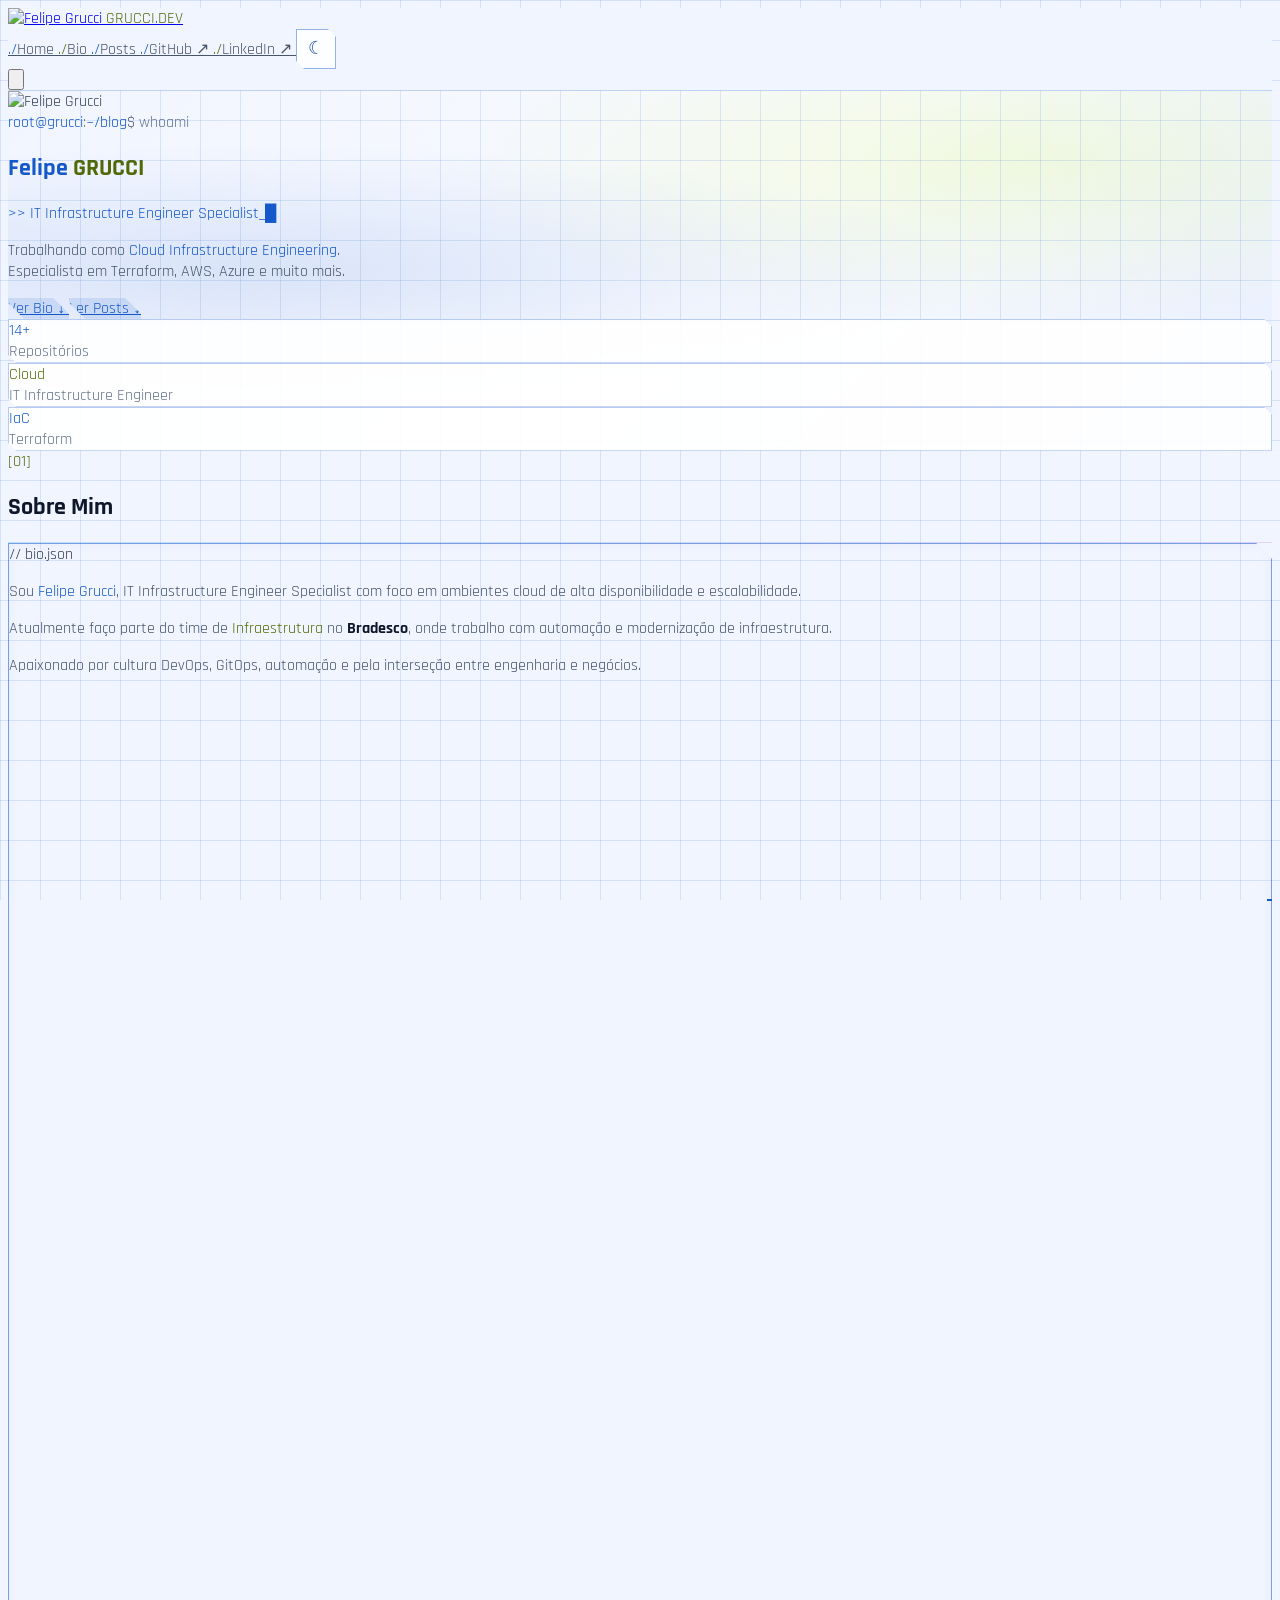
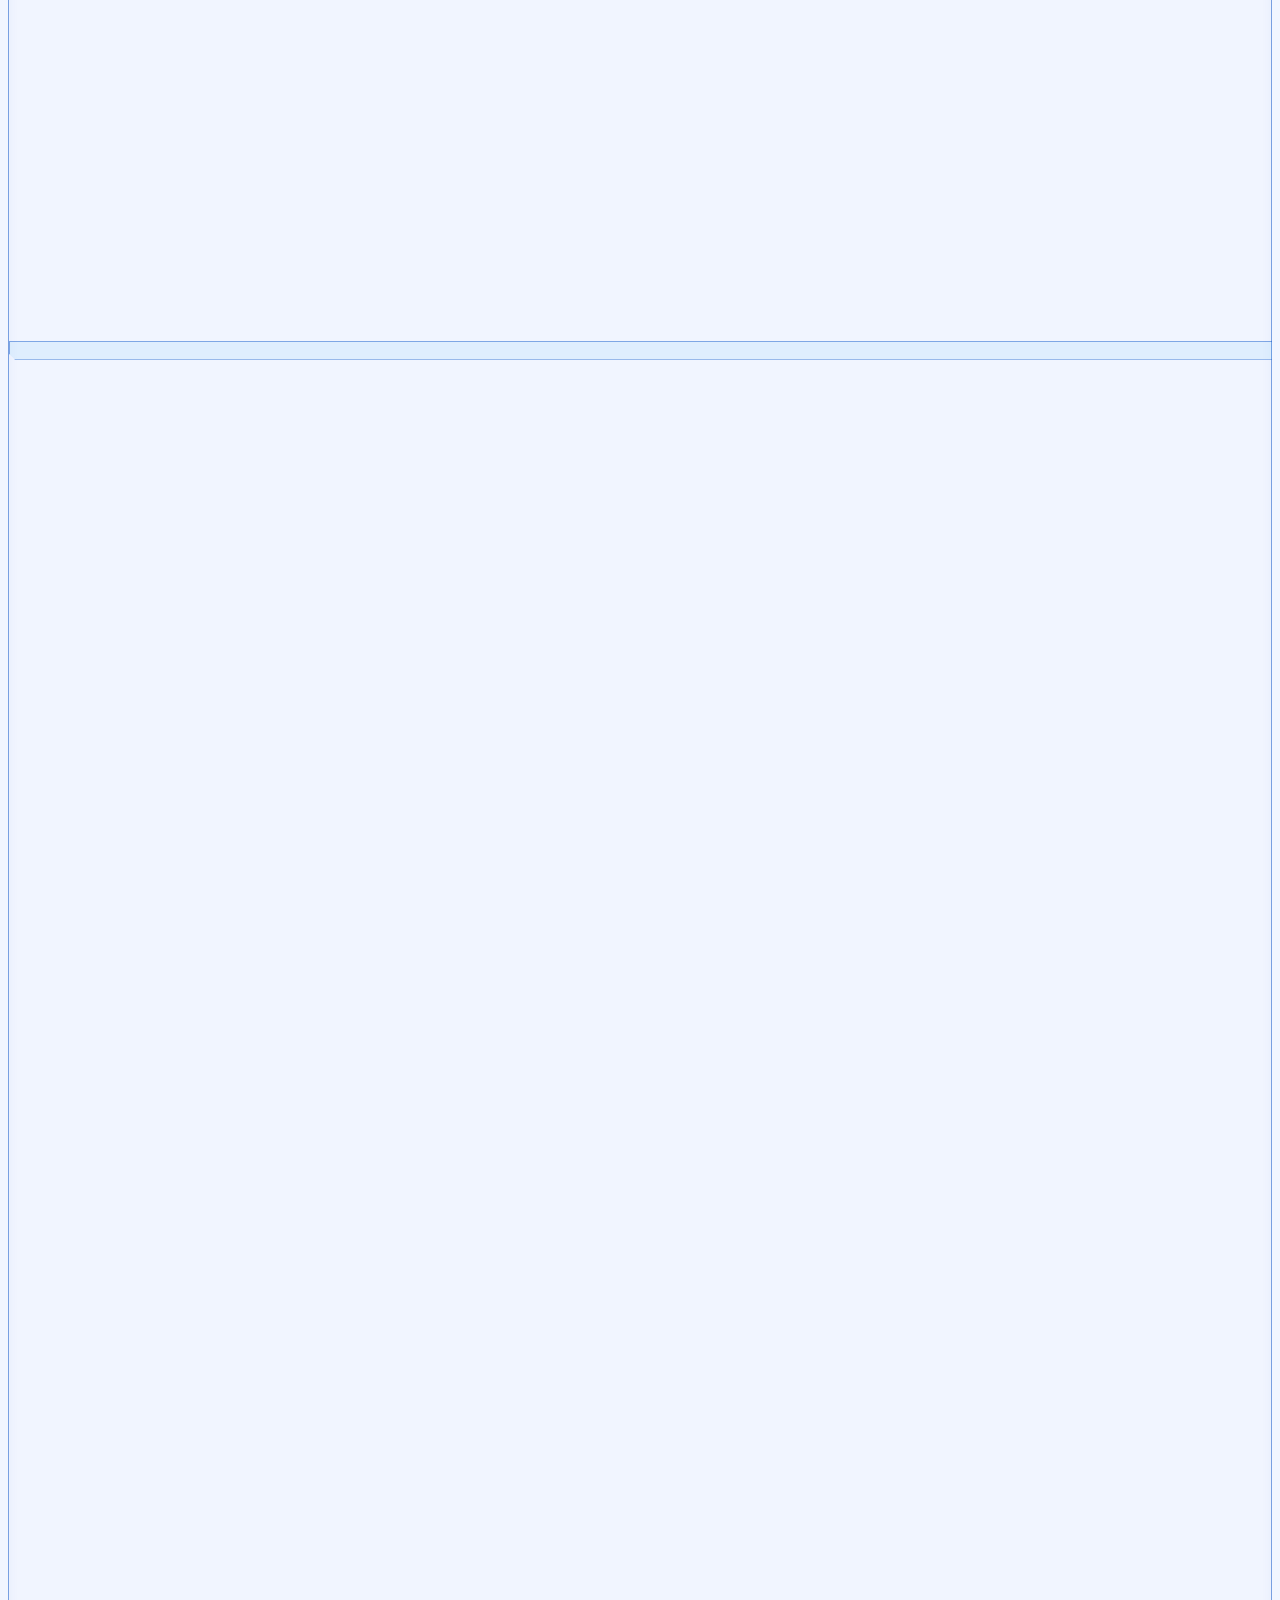
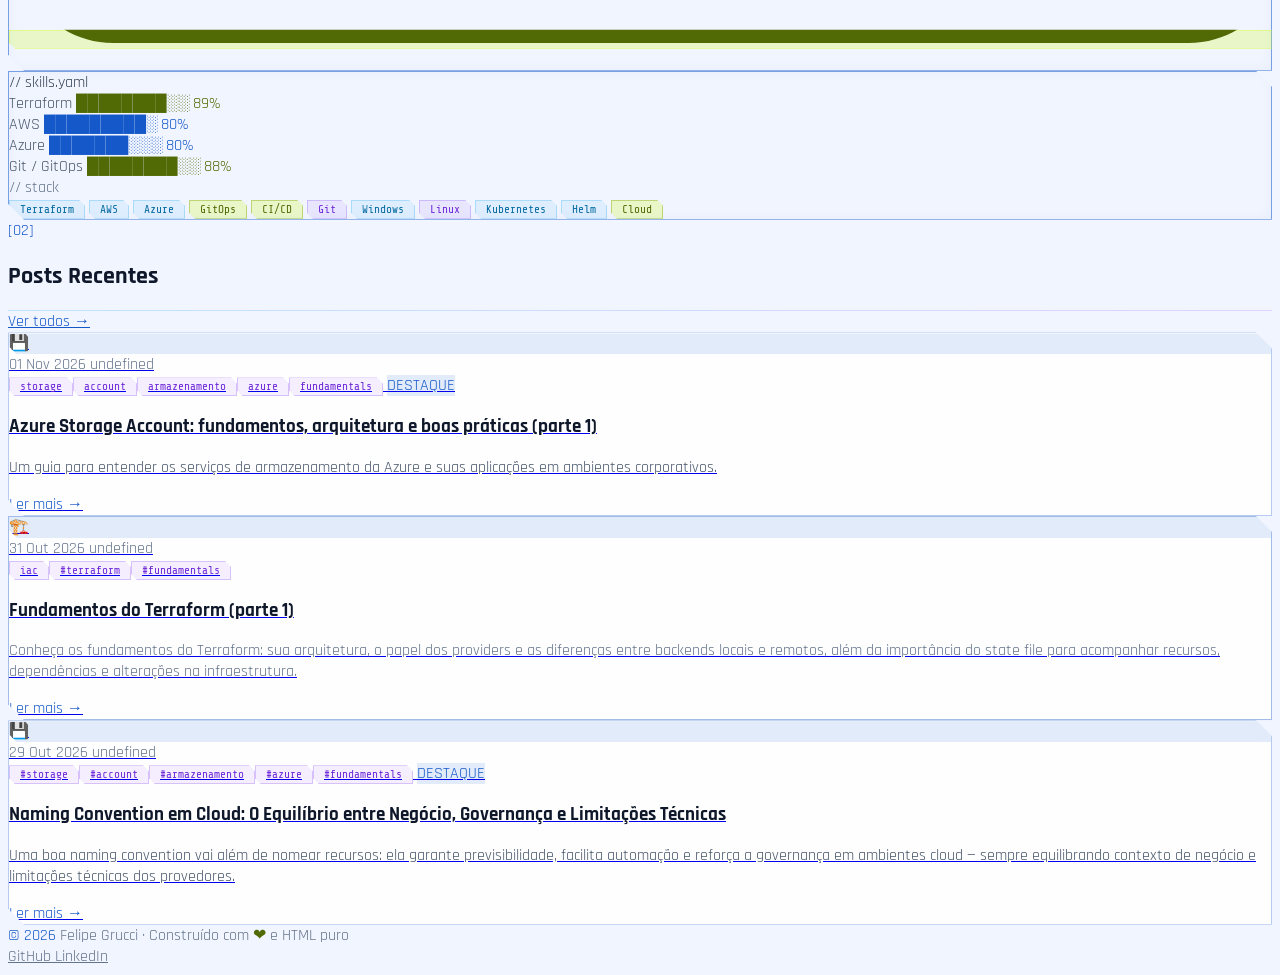
==== commit f53d7bbe: "Sync de blog-sandbox@d64a760288b4982919299d0d2d70d803af5ee1ff" ====
--- a/target/index.html
+++ b/target/index.html
@@ -11,6 +11,16 @@
   <link href="https://fonts.googleapis.com/css2?family=Share+Tech+Mono&family=Rajdhani:wght@400;500;600;700&family=Orbitron:wght@400;700;900&display=swap" rel="stylesheet" />
   <script src="https://cdn.tailwindcss.com"></script>
   <script>
+    const cobalt = {
+      50: '#eaf1ff', 100: '#d6e4ff', 200: '#b1ccff', 300: '#87adff',
+      400: '#5d8ff2', 500: '#1558C9', 600: '#1048aa', 700: '#0c388c',
+      800: '#092a6b', 900: '#061b48',
+    };
+    const acidLime = {
+      50: '#f8ffd6', 100: '#f0ffa8', 200: '#e8ff72', 300: '#ddff49',
+      400: '#D4FF24', 500: '#c1eb12', 600: '#9fca0d', 700: '#789a09',
+      800: '#526a06', 900: '#2b3903',
+    };
     tailwind.config = {
       theme: {
         extend: {
@@ -20,25 +30,35 @@
             display: ['Orbitron', 'sans-serif'],
           },
           colors: {
+            cyan: cobalt,
+            blue: cobalt,
+            indigo: cobalt,
+            violet: cobalt,
+            purple: cobalt,
+            fuchsia: acidLime,
+            pink: acidLime,
+            green: acidLime,
+            lime: acidLime,
+            yellow: acidLime,
             cyber: {
-              black: '#0a0a0f',
-              dark: '#0d0d1a',
-              navy: '#0f0f2e',
-              purple: '#1a0a2e',
-              neon: '#00ffff',
-              pink: '#ff00ff',
-              violet: '#7b2fff',
-              electric: '#00e5ff',
-              hot: '#ff006e',
-              yellow: '#ffdd00',
-              green: '#00ff88',
+              black: '#030407',
+              dark: '#080d18',
+              navy: '#0b1730',
+              purple: '#0b1730',
+              neon: '#1558C9',
+              pink: '#D4FF24',
+              violet: '#1558C9',
+              electric: '#1558C9',
+              hot: '#D4FF24',
+              yellow: '#D4FF24',
+              green: '#D4FF24',
             }
           },
           boxShadow: {
-            'neon-cyan': '0 0 5px #00ffff, 0 0 20px #00ffff44, 0 0 40px #00ffff22',
-            'neon-pink': '0 0 5px #ff00ff, 0 0 20px #ff00ff44, 0 0 40px #ff00ff22',
-            'neon-violet': '0 0 5px #7b2fff, 0 0 20px #7b2fff44',
-            'neon-green': '0 0 5px #00ff88, 0 0 20px #00ff8844',
+            'neon-cyan': '0 0 5px #1558C9, 0 0 20px #1558C944, 0 0 40px #1558C922',
+            'neon-pink': '0 0 5px #D4FF24, 0 0 20px #D4FF2444, 0 0 40px #D4FF2422',
+            'neon-violet': '0 0 5px #1558C9, 0 0 20px #1558C944',
+            'neon-green': '0 0 5px #D4FF24, 0 0 20px #D4FF2444',
           },
           animation: {
             'glitch': 'glitch 3s infinite',
@@ -50,10 +70,10 @@
           },
           keyframes: {
             glitch: {
-              '0%, 100%': { textShadow: '2px 0 #ff00ff, -2px 0 #00ffff' },
-              '25%': { textShadow: '-2px 0 #ff00ff, 2px 0 #00ffff' },
-              '50%': { textShadow: '2px 2px #ff00ff, -2px -2px #00ffff' },
-              '75%': { textShadow: '-2px -2px #ff00ff, 2px 2px #00ffff' },
+              '0%, 100%': { textShadow: '2px 0 #D4FF24, -2px 0 #1558C9' },
+              '25%': { textShadow: '-2px 0 #D4FF24, 2px 0 #1558C9' },
+              '50%': { textShadow: '2px 2px #D4FF24, -2px -2px #1558C9' },
+              '75%': { textShadow: '-2px -2px #D4FF24, 2px 2px #1558C9' },
             },
             /*
             scan: {
@@ -410,32 +430,153 @@
       border-bottom: 2px solid #ff00ff;
       border-right: 2px solid #ff00ff;
     }
+
+    :root {
+      --midnight-black: #030407;
+      --cobalt-blue: #1558C9;
+      --acid-lime: #D4FF24;
+    }
+
+    body { background-color: var(--midnight-black); }
+    body::before {
+      background-image:
+        linear-gradient(rgba(21, 88, 201, 0.1) 1px, transparent 1px),
+        linear-gradient(90deg, rgba(21, 88, 201, 0.1) 1px, transparent 1px);
+    }
+    ::-webkit-scrollbar-track { background: var(--midnight-black); }
+    ::-webkit-scrollbar-thumb { background: rgba(21, 88, 201, 0.8); border-radius: 3px; }
+    ::-webkit-scrollbar-thumb:hover { background: var(--acid-lime); }
+    .navbar-blur { background: rgba(3, 4, 7, 0.9); border-bottom-color: rgba(21, 88, 201, 0.35); }
+    .hero-bg {
+      background:
+        radial-gradient(ellipse at 20% 50%, rgba(21, 88, 201, 0.2) 0%, transparent 50%),
+        radial-gradient(ellipse at 80% 20%, rgba(212, 255, 36, 0.08) 0%, transparent 40%),
+        radial-gradient(ellipse at 60% 80%, rgba(21, 88, 201, 0.12) 0%, transparent 40%),
+        linear-gradient(135deg, #030407 0%, #080d18 50%, #0b1730 100%);
+    }
+    .theme-toggle { border-color: rgba(21, 88, 201, 0.55); color: var(--acid-lime); }
+    .theme-toggle:hover { box-shadow: 0 0 12px rgba(21, 88, 201, 0.25); }
+    .neon-border-cyan,
+    .neon-border-pink { border-color: rgba(21, 88, 201, 0.55); box-shadow: 0 0 8px rgba(21, 88, 201, 0.18), inset 0 0 12px rgba(21, 88, 201, 0.05); }
+    .neon-border-cyan:hover,
+    .neon-border-pink:hover { border-color: var(--acid-lime); box-shadow: 0 0 14px rgba(212, 255, 36, 0.22), inset 0 0 16px rgba(21, 88, 201, 0.08); }
+    .cyber-tag { background: rgba(21, 88, 201, 0.12); border-color: rgba(21, 88, 201, 0.55); color: #87adff; }
+    .cyber-tag:hover { background: rgba(21, 88, 201, 0.2); box-shadow: 0 0 10px rgba(21, 88, 201, 0.25); }
+    .cyber-tag-pink { background: rgba(212, 255, 36, 0.08); border-color: rgba(212, 255, 36, 0.42); color: var(--acid-lime); }
+    .cyber-tag-pink:hover { background: rgba(212, 255, 36, 0.16); box-shadow: 0 0 10px rgba(212, 255, 36, 0.2); }
+    .cyber-tag-violet { background: rgba(21, 88, 201, 0.1); border-color: rgba(21, 88, 201, 0.48); color: #87adff; }
+    .post-card { background: rgba(8, 13, 24, 0.86); }
+    .post-card:hover { border-color: var(--acid-lime); box-shadow: 0 0 0 1px rgba(212, 255, 36, 0.18), 0 0 24px rgba(21, 88, 201, 0.2); }
+    .avatar-ring { background: conic-gradient(var(--cobalt-blue), var(--acid-lime), var(--cobalt-bright), var(--cobalt-blue)); }
+    .skill-bar-fill { background: linear-gradient(90deg, var(--cobalt-blue), var(--acid-lime)); box-shadow: 0 0 8px rgba(212, 255, 36, 0.28); }
+    .section-divider { background: linear-gradient(90deg, transparent, rgba(21, 88, 201, 0.8), rgba(212, 255, 36, 0.65), transparent); }
+    .stat-card { background: rgba(8, 13, 24, 0.72); border-color: rgba(21, 88, 201, 0.38); }
+    .stat-card:hover { border-color: var(--acid-lime); box-shadow: 0 0 20px rgba(212, 255, 36, 0.12); }
+    .corner-tl::before { border-color: var(--acid-lime); }
+    .corner-br::after { border-color: var(--cobalt-blue); }
+    .hero-first-name { color: var(--cobalt-bright) !important; }
+    .hero-last-name { color: var(--acid-lime) !important; background: none !important; -webkit-text-fill-color: var(--acid-lime); }
+    .brand-word { color: var(--acid-lime); }
+    .brand-dot { color: var(--cobalt-blue); }
+
+    .text-cyan-400, .text-cyan-500,
+    .text-blue-400, .text-blue-500,
+    .text-indigo-400, .text-indigo-500,
+    .text-violet-400, .text-violet-500 { color: var(--cobalt-bright) !important; }
+    .text-fuchsia-400, .text-fuchsia-500,
+    .text-pink-400, .text-pink-500,
+    .text-green-400, .text-green-500,
+    .text-lime-400, .text-lime-500,
+    .text-yellow-400, .text-yellow-500 { color: var(--acid-lime) !important; }
+    [class~="bg-cyan-500/5"], [class~="bg-cyan-500/10"], [class~="bg-cyan-500/20"], [class~="bg-cyan-500/25"],
+    [class~="bg-blue-500/10"], [class~="bg-violet-500/10"], [class~="bg-violet-600/5"] { background-color: rgba(21, 88, 201, 0.12) !important; }
+    [class~="bg-fuchsia-500/10"], [class~="bg-fuchsia-600/5"],
+    [class~="bg-green-500/10"], [class~="bg-green-400"] { background-color: rgba(212, 255, 36, 0.12) !important; }
+    [class~="hover:bg-cyan-500/25"]:hover,
+    [class~="hover:bg-violet-500/25"]:hover { background-color: rgba(21, 88, 201, 0.2) !important; }
+    [class~="hover:border-cyan-400"]:hover,
+    [class~="hover:border-violet-400"]:hover { border-color: var(--acid-lime) !important; }
+    [class~="hover:shadow-neon-cyan"]:hover { box-shadow: 0 0 14px rgba(21, 88, 201, 0.24) !important; }
+    [class*="border-cyan-"], [class*="border-blue-"], [class*="border-indigo-"], [class*="border-violet-"] { border-color: rgba(21, 88, 201, 0.48) !important; }
+    [class*="border-fuchsia-"], [class*="border-pink-"], [class*="border-green-"], [class*="border-lime-"], [class*="border-yellow-"] { border-color: rgba(212, 255, 36, 0.38) !important; }
+    a.hover-neon:hover,
+    .hover\:text-cyan-400:hover, .hover\:text-cyan-300:hover,
+    .hover\:text-violet-400:hover, .hover\:text-fuchsia-400:hover { color: var(--acid-lime) !important; }
+
+    body.theme-light {
+      color-scheme: light;
+      background-color: #f1f5ff;
+      color: #334155;
+    }
+    body.theme-light::before {
+      background-image:
+        linear-gradient(rgba(21, 88, 201, 0.12) 1px, transparent 1px),
+        linear-gradient(90deg, rgba(21, 88, 201, 0.12) 1px, transparent 1px);
+    }
+    body.theme-light .navbar-blur { background: rgba(241, 245, 255, 0.92); border-bottom-color: rgba(21, 88, 201, 0.22); }
+    body.theme-light .hero-bg {
+      background:
+        radial-gradient(ellipse at 20% 50%, rgba(21, 88, 201, 0.12) 0%, transparent 50%),
+        radial-gradient(ellipse at 80% 20%, rgba(212, 255, 36, 0.14) 0%, transparent 40%),
+        linear-gradient(135deg, #f1f5ff 0%, #f8faff 55%, #e8efff 100%);
+    }
+    body.theme-light .theme-toggle { background: rgba(255,255,255,.86); border-color: rgba(21,88,201,.45); color: #1048aa; }
+    body.theme-light .post-card,
+    body.theme-light .stat-card { background: rgba(255,255,255,.9); border-color: rgba(21,88,201,.3); box-shadow: 0 6px 18px rgba(21,88,201,.08); }
+    body.theme-light .post-card:hover,
+    body.theme-light .stat-card:hover { background: #fff; border-color: var(--cobalt-blue); box-shadow: 0 0 0 1px rgba(21,88,201,.16), 0 10px 24px rgba(21,88,201,.13); }
+    body.theme-light .text-white { color: #0f172a !important; }
+    body.theme-light .text-gray-300,
+    body.theme-light .text-gray-400 { color: #475569 !important; }
+    body.theme-light .text-gray-500,
+    body.theme-light .text-gray-600 { color: #64748b !important; }
+    body.theme-light .text-cyan-400, body.theme-light .text-cyan-500,
+    body.theme-light .text-blue-400, body.theme-light .text-blue-500,
+    body.theme-light .text-indigo-400, body.theme-light .text-indigo-500,
+    body.theme-light .text-violet-400, body.theme-light .text-violet-500,
+    body.theme-light .hero-first-name { color: #1558C9 !important; }
+    body.theme-light .text-fuchsia-400, body.theme-light .text-fuchsia-500,
+    body.theme-light .text-pink-400, body.theme-light .text-pink-500,
+    body.theme-light .text-green-400, body.theme-light .text-green-500,
+    body.theme-light .text-lime-400, body.theme-light .text-lime-500,
+    body.theme-light .text-yellow-400, body.theme-light .text-yellow-500,
+    body.theme-light .hero-last-name { color: #526a06 !important; -webkit-text-fill-color: #526a06; }
+    body.theme-light .brand-word { color: #526a06; }
+    body.theme-light .brand-dot { color: #1558C9; }
+    body.theme-light .cyber-tag-pink { background: rgba(212,255,36,.25); border-color: rgba(126,158,0,.4); color: #526a06; }
+    body.theme-light [class*="bg-cyber-black"] { background-color: #f1f5ff !important; }
+    body.theme-light [class*="border-gray-800"],
+    body.theme-light [class*="border-gray-700"],
+    body.theme-light [class*="border-gray-900"] { border-color: rgba(148,163,184,.45) !important; }
+    body.theme-light ::-webkit-scrollbar-track { background: #f1f5ff; }
+    body.theme-light ::-webkit-scrollbar-thumb { background: #1558C9; }
+    body.theme-light ::-webkit-scrollbar-thumb:hover { background: #1048aa; }
   </style>
 </head>
 <body class="text-gray-300 min-h-screen relative">
 
   <!-- ══════════ NAVBAR ══════════ -->
   <nav class="navbar-blur fixed top-0 left-0 right-0 z-50">
-    <div class="max-w-6xl mx-auto px-4 sm:px-6">
+    <div class="w-full px-4 sm:px-6 lg:px-8">
       <div class="flex items-center justify-between h-16">
 
         <!-- Logo -->
         <a href="index.html" class="flex items-center gap-3 group">
           <img src="https://avatars.githubusercontent.com/u/29503652?v=4" alt="Felipe Grucci" class="w-8 h-8 rounded-full object-cover border border-cyan-500/40" />
-          <span class="font-display text-sm font-bold text-cyan-400 group-hover:text-shadow tracking-widest uppercase">
-            GRUCCI<span class="text-fuchsia-400">.</span>DEV
+          <span class="font-display text-sm font-bold group-hover:text-shadow tracking-widest uppercase">
+            <span class="brand-word">GRUCCI</span><span class="brand-dot">.</span><span class="brand-word">DEV</span>
           </span>
         </a>
 
         <!-- Desktop Nav -->
-        <div class="hidden md:flex items-center gap-8">
+        <div class="hidden md:flex items-center gap-4 lg:gap-6">
           <a href="index.html" class="hover-neon text-gray-400 font-mono text-sm tracking-wide uppercase transition-all duration-300">
             <span class="text-cyan-500 mr-1">./</span>Home
           </a>
           <a href="#bio" class="hover-neon text-gray-400 font-mono text-sm tracking-wide uppercase transition-all duration-300">
             <span class="text-fuchsia-500 mr-1">./</span>Bio
           </a>
-          <a href="#posts" class="hover-neon text-gray-400 font-mono text-sm tracking-wide uppercase transition-all duration-300">
+          <a href="posts.html" class="hover-neon text-gray-400 font-mono text-sm tracking-wide uppercase transition-all duration-300">
             <span class="text-violet-500 mr-1">./</span>Posts
           </a>
           <a href="https://github.com/Grucci" target="_blank" class="hover-neon text-gray-400 font-mono text-sm tracking-wide uppercase transition-all duration-300">
@@ -467,7 +608,7 @@
         <a href="#bio" class="block font-mono text-sm text-gray-400 hover:text-fuchsia-400 transition-colors py-2 border-b border-gray-800">
           <span class="text-fuchsia-500">./</span> Bio
         </a>
-        <a href="#posts" class="block font-mono text-sm text-gray-400 hover:text-violet-400 transition-colors py-2 border-b border-gray-800">
+        <a href="posts.html" class="block font-mono text-sm text-gray-400 hover:text-violet-400 transition-colors py-2 border-b border-gray-800">
           <span class="text-violet-500">./</span> Posts
         </a>
         <a href="https://github.com/Grucci" target="_blank" class="block font-mono text-sm text-gray-400 hover:text-cyan-400 transition-colors py-2 border-b border-gray-800">
@@ -490,8 +631,8 @@
     <div class="absolute bottom-1/3 right-1/4 w-64 h-64 bg-cyan-500/5 rounded-full blur-3xl pointer-events-none"></div>
     <div class="absolute top-1/3 right-1/3 w-48 h-48 bg-fuchsia-600/5 rounded-full blur-3xl pointer-events-none"></div>
 
-    <div class="max-w-6xl mx-auto px-4 sm:px-6 py-20 relative z-10">
-      <div class="flex flex-col md:flex-row items-center gap-12">
+    <div class="max-w-5xl mx-auto px-4 sm:px-6 py-20 relative z-10">
+      <div class="flex flex-col md:flex-row items-center justify-center gap-12">
 
         <!-- Avatar -->
         <div class="flex-shrink-0 animate-float">
@@ -520,25 +661,20 @@
           </div>
 
           <h1 class="font-display font-black text-white mb-2 glitch-text leading-tight">
-            <span class="block text-1xl sm:text-2xl lg:text-3xl text-cyan-400">Felipe</span>
-            <span class="block text-5xl sm:text-6xl lg:text-7xl text-transparent bg-clip-text bg-gradient-to-r from-cyan-400 via-violet-400 to-fuchsia-400">
+            <span class="hero-first-name block text-1xl sm:text-2xl lg:text-3xl">Felipe</span>
+            <span class="hero-last-name block text-5xl sm:text-6xl lg:text-7xl">
               GRUCCI
             </span>
           </h1>
 
-          <div class="font-mono text-sm text-cyan-400 mb-4 tracking-widest uppercase">
+          <div class="font-mono text-sm text-cyan-400 mb-2 tracking-widest uppercase">
             &gt;&gt; IT Infrastructure Engineer Specialist_<span class="animate-blink">█</span>
           </div>
 
-          <br class="text-gray-400 text-lg font-body max-w-lg mb-6 leading-relaxed">
-            Trabalhando como <span class="text-cyan-400">Cloud Infrastructure Engineering</span>. 
-            <br>Especialista em Terraform, AWS, Azure e muito mais.</br>
+          <p class="text-gray-400 text-lg font-body max-w-lg mb-8 leading-relaxed">
+            Trabalhando como <span class="text-cyan-400">Cloud Infrastructure Engineering</span>.
+            <br>Especialista em Terraform, AWS, Azure e muito mais.
           </p>
-
-          <!-- <p class="text-gray-400 text-lg font-body max-w-lg mb-6 leading-relaxed">
-            Trabalhando como <span class="text-cyan-400">Cloud Infrastructure Engineering</span> no
-            <span class="text-fuchsia-400"> Banco Bradesco</span>. Especialista em Terraform, AWS, Azure e muito mais.
-          </p> -->
 
           <!-- CTA Buttons -->
           <div class="flex flex-wrap gap-4 justify-center md:justify-start">
@@ -548,7 +684,7 @@
                       hover:bg-cyan-500/25 hover:border-cyan-400 hover:shadow-neon-cyan">
               Ver Bio ↓
             </a>
-            <a href="#posts"
+            <a href="posts.html"
                class="font-mono text-sm uppercase tracking-widest px-6 py-3 clip-corner transition-all duration-300
                       bg-violet-500/10 border border-violet-500/40 text-violet-400
                       hover:bg-violet-500/25 hover:border-violet-400">
@@ -559,7 +695,7 @@
       </div>
 
       <!-- Stats row -->
-      <div class="grid grid-cols-2 sm:grid-cols-4 gap-4 mt-16">
+      <div class="grid grid-cols-1 sm:grid-cols-3 max-w-4xl mx-auto gap-4 mt-16">
         <div class="stat-card p-4 text-center clip-corner-sm relative">
           <div class="font-display text-2xl font-black text-cyan-400">14+</div>
           <div class="font-mono text-xs text-gray-500 uppercase tracking-wider mt-1">Repositórios</div>
@@ -713,21 +849,11 @@
         <div class="font-mono text-violet-500 text-sm">[02]</div>
         <h2 class="font-display text-2xl font-bold text-white uppercase tracking-widest">Posts Recentes</h2>
         <div class="flex-1 section-divider"></div>
+        <a href="posts.html" class="font-mono text-xs text-cyan-400 hover:text-cyan-300 uppercase tracking-wider transition-colors">Ver todos →</a>
       </div>
 
-      <!-- Dynamic posts: featured + grid injected by JS -->
-      <div id="featured-post-container"></div>
+      <!-- Recent posts are rendered in publication-date order -->
       <div id="posts-grid" class="grid md:grid-cols-2 gap-6"></div>
-
-      <!-- Load more -->
-      <div id="load-more-container" class="text-center mt-10 hidden">
-        <button id="load-more-btn"
-          class="font-mono text-sm uppercase tracking-widest px-8 py-3 clip-corner transition-all duration-300
-                 bg-transparent border border-gray-700 text-gray-500
-                 hover:border-cyan-500/50 hover:text-cyan-400 hover:bg-cyan-500/5">
-          Carregar mais posts ↓
-        </button>
-      </div>
     </div>
   </section>
 
@@ -852,12 +978,18 @@
       return `${String(d).padStart(2,'0')} ${months[m-1]} ${y}`;
     }
 
+    function readingTime(markdown) {
+      const content = markdown.replace(/^---\r?\n[\s\S]*?\r?\n---\r?\n/, '').trim();
+      const words = content ? content.split(/\s+/).length : 0;
+      return `${Math.max(1, Math.round(words / 200))} min de leitura`;
+    }
+
     function buildFeaturedCard(post) {
       const tags = (post.tags || []).map(t =>
         `<span class="cyber-tag ${tagClass(t)}">${t}</span>`
       ).join('');
       return `
-        <a href="post.html?post=${post.slug}" class="block mb-8 group">
+        <a href="post.html?post=${post.slug}" class="block group md:col-span-2">
           <div class="post-card neon-border-cyan p-6 clip-corner relative overflow-hidden">
             <div class="absolute top-0 right-0 w-32 h-32 bg-cyan-500/5 rounded-full blur-2xl pointer-events-none"></div>
             <div class="flex flex-col sm:flex-row sm:items-start gap-4">
@@ -867,8 +999,11 @@
                 </div>
               </div>
               <div class="flex-1">
-                <div class="flex flex-wrap items-center gap-3 mb-2">
-                  <span class="font-mono text-xs text-gray-600">${formatDate(post.date)}</span>
+                <div class="flex flex-wrap items-center gap-x-4 gap-y-1 mb-2 font-mono text-xs text-gray-600">
+                  <span>${formatDate(post.date)}</span>
+                  <span>${post.readTime}</span>
+                </div>
+                <div class="flex flex-wrap items-center gap-2 mb-2">
                   ${tags}
                   <span class="font-mono text-xs text-cyan-500 bg-cyan-500/10 px-2 py-0.5 border border-cyan-500/30">DESTAQUE</span>
                 </div>
@@ -886,8 +1021,8 @@
     // Card colors cycling for non-featured posts
     const cardStyles = [
       { border: 'neon-border-pink', iconBg: 'bg-fuchsia-500/10 border-fuchsia-500/30', hoverBg: 'group-hover:bg-fuchsia-500/20', textHover: 'group-hover:text-fuchsia-400', readMore: 'text-fuchsia-400 group-hover:text-fuchsia-300' },
-      { border: '', borderStyle: 'border: 1px solid rgba(123,47,255,0.3); box-shadow: 0 0 5px rgba(123,47,255,0.15);', iconBg: 'bg-violet-500/10 border-violet-500/30', hoverBg: 'group-hover:bg-violet-500/20', textHover: 'group-hover:text-violet-400', readMore: 'text-violet-400 group-hover:text-violet-300' },
-      { border: '', borderStyle: 'border: 1px solid rgba(0,255,136,0.2);', iconBg: 'bg-green-500/10 border-green-500/30', hoverBg: '', textHover: 'group-hover:text-green-400', readMore: 'text-green-400 group-hover:text-green-300' },
+      { border: '', borderStyle: 'border: 1px solid rgba(21,88,201,0.4); box-shadow: 0 0 5px rgba(21,88,201,0.16);', iconBg: 'bg-violet-500/10 border-violet-500/30', hoverBg: 'group-hover:bg-violet-500/20', textHover: 'group-hover:text-violet-400', readMore: 'text-violet-400 group-hover:text-violet-300' },
+      { border: '', borderStyle: 'border: 1px solid rgba(212,255,36,0.28);', iconBg: 'bg-green-500/10 border-green-500/30', hoverBg: '', textHover: 'group-hover:text-green-400', readMore: 'text-green-400 group-hover:text-green-300' },
       { border: 'neon-border-cyan', iconBg: 'bg-cyan-500/10 border-cyan-500/30', hoverBg: 'group-hover:bg-cyan-500/20', textHover: 'group-hover:text-cyan-400', readMore: 'text-cyan-400 group-hover:text-cyan-300' },
     ];
 
@@ -905,7 +1040,10 @@
                 <span class="text-lg">${post.emoji || '📝'}</span>
               </div>
               <div>
-                <div class="font-mono text-xs text-gray-600 mb-1">${formatDate(post.date)}</div>
+                <div class="flex flex-wrap items-center gap-x-3 gap-y-1 font-mono text-xs text-gray-600 mb-2">
+                  <span>${formatDate(post.date)}</span>
+                  <span>${post.readTime}</span>
+                </div>
                 <div class="flex flex-wrap gap-2">${tags}</div>
               </div>
             </div>
@@ -916,28 +1054,28 @@
         </a>`;
     }
 
-    const PAGE_SIZE = 4; // posts per page (grid, not counting featured)
-    let allPosts = [];
-    let shownCount = 0;
+    function postTimestamp(post) {
+      const match = /^(\d{4})-(\d{1,2})-(\d{1,2})$/.exec(post.date || '');
+      if (!match) return 0;
+      return new Date(Number(match[1]), Number(match[2]) - 1, Number(match[3])).getTime();
+    }
+
+    function sortPostsByDate(posts) {
+      return [...posts].sort((a, b) => postTimestamp(b) - postTimestamp(a));
+    }
 
     async function loadPosts() {
       try {
         const resp = await fetch('posts/index.json');
-        allPosts = await resp.json();
-
-        const featured = allPosts.find(p => p.featured);
-        const rest = allPosts.filter(p => !p.featured);
-
-        if (featured) {
-          document.getElementById('featured-post-container').innerHTML = buildFeaturedCard(featured);
-        }
-
-        shownCount = 0;
-        renderNextPage(rest);
-
-        document.getElementById('load-more-btn').addEventListener('click', () => renderNextPage(rest));
-
-        // Post card hover glow
+        if (!resp.ok) throw new Error(`Não foi possível carregar posts/index.json (${resp.status})`);
+        const allPosts = await resp.json();
+        if (!Array.isArray(allPosts)) throw new Error('O manifesto de posts deve conter uma lista.');
+        const recentPosts = sortPostsByDate(allPosts).slice(0, 3);
+        const grid = document.getElementById('posts-grid');
+        grid.innerHTML = recentPosts.map((post, index) =>
+          post.featured ? buildFeaturedCard(post) : buildGridCard(post, index)
+        ).join('');
+
         attachCardHover();
       } catch (err) {
         console.error('Erro ao carregar posts:', err);
@@ -946,26 +1084,6 @@
       }
     }
 
-    function renderNextPage(rest) {
-      const slice = rest.slice(shownCount, shownCount + PAGE_SIZE);
-      const grid = document.getElementById('posts-grid');
-      slice.forEach((post, i) => {
-        const div = document.createElement('div');
-        div.innerHTML = buildGridCard(post, shownCount + i);
-        grid.appendChild(div.firstElementChild);
-      });
-      shownCount += slice.length;
-
-      const loadMoreContainer = document.getElementById('load-more-container');
-      if (shownCount < rest.length) {
-        loadMoreContainer.classList.remove('hidden');
-      } else {
-        loadMoreContainer.classList.add('hidden');
-      }
-
-      attachCardHover();
-    }
-
     function attachCardHover() {
       document.querySelectorAll('.post-card').forEach(card => {
         const resetStyle = () => {
@@ -976,9 +1094,9 @@
         card.addEventListener('mouseenter', function() {
           const isLight = document.body.classList.contains('theme-light');
           this.style.boxShadow = isLight
-            ? '0 0 0 1px rgba(14, 165, 233, 0.18), 0 12px 26px rgba(59, 130, 246, 0.14)'
-            : '0 0 0 1px rgba(0, 255, 255, 0.2), 0 0 25px rgba(0, 255, 255, 0.08)';
-          this.style.borderColor = isLight ? 'rgba(14, 165, 233, 0.42)' : 'rgba(0, 255, 255, 0.8)';
+            ? '0 0 0 1px rgba(21, 88, 201, 0.16), 0 10px 24px rgba(21, 88, 201, 0.13)'
+            : '0 0 0 1px rgba(212, 255, 36, 0.18), 0 0 24px rgba(21, 88, 201, 0.2)';
+          this.style.borderColor = isLight ? 'rgba(21, 88, 201, 0.55)' : '#D4FF24';
         });
 
         card.addEventListener('mouseleave', resetStyle);
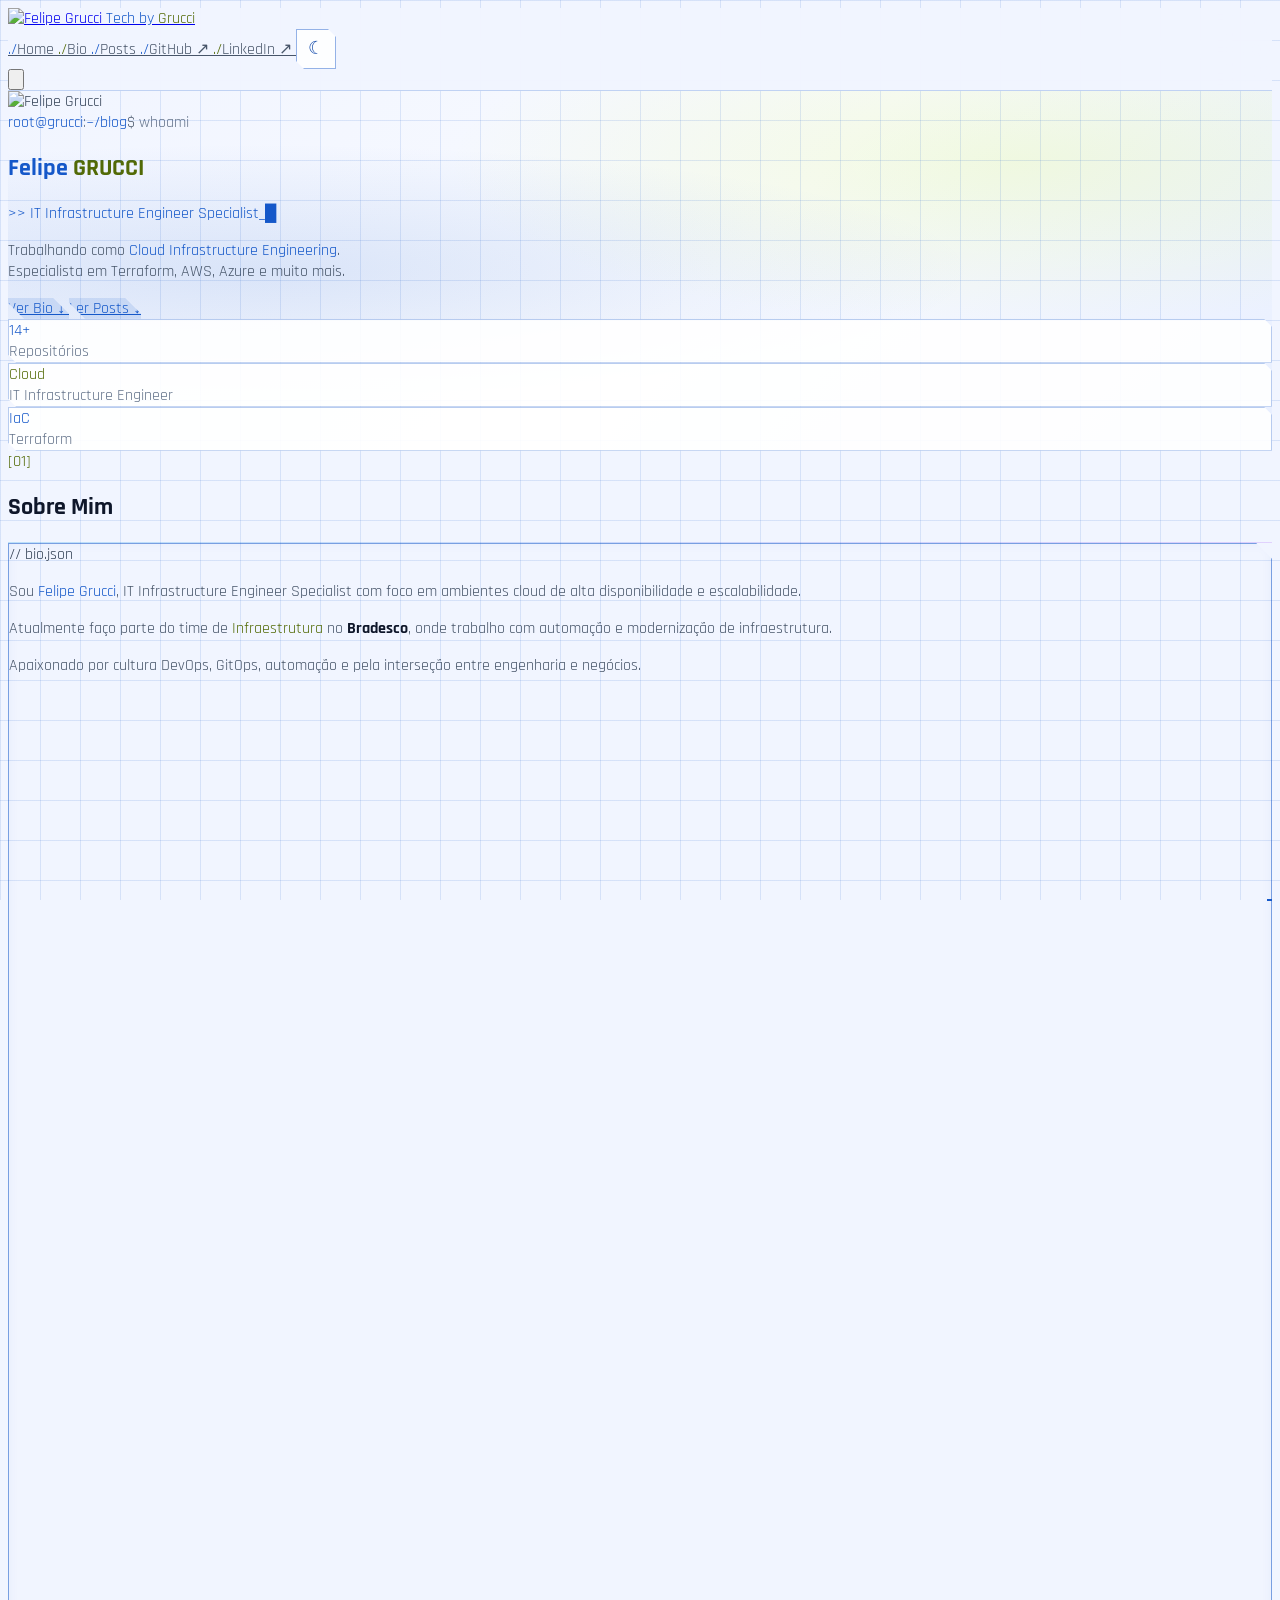
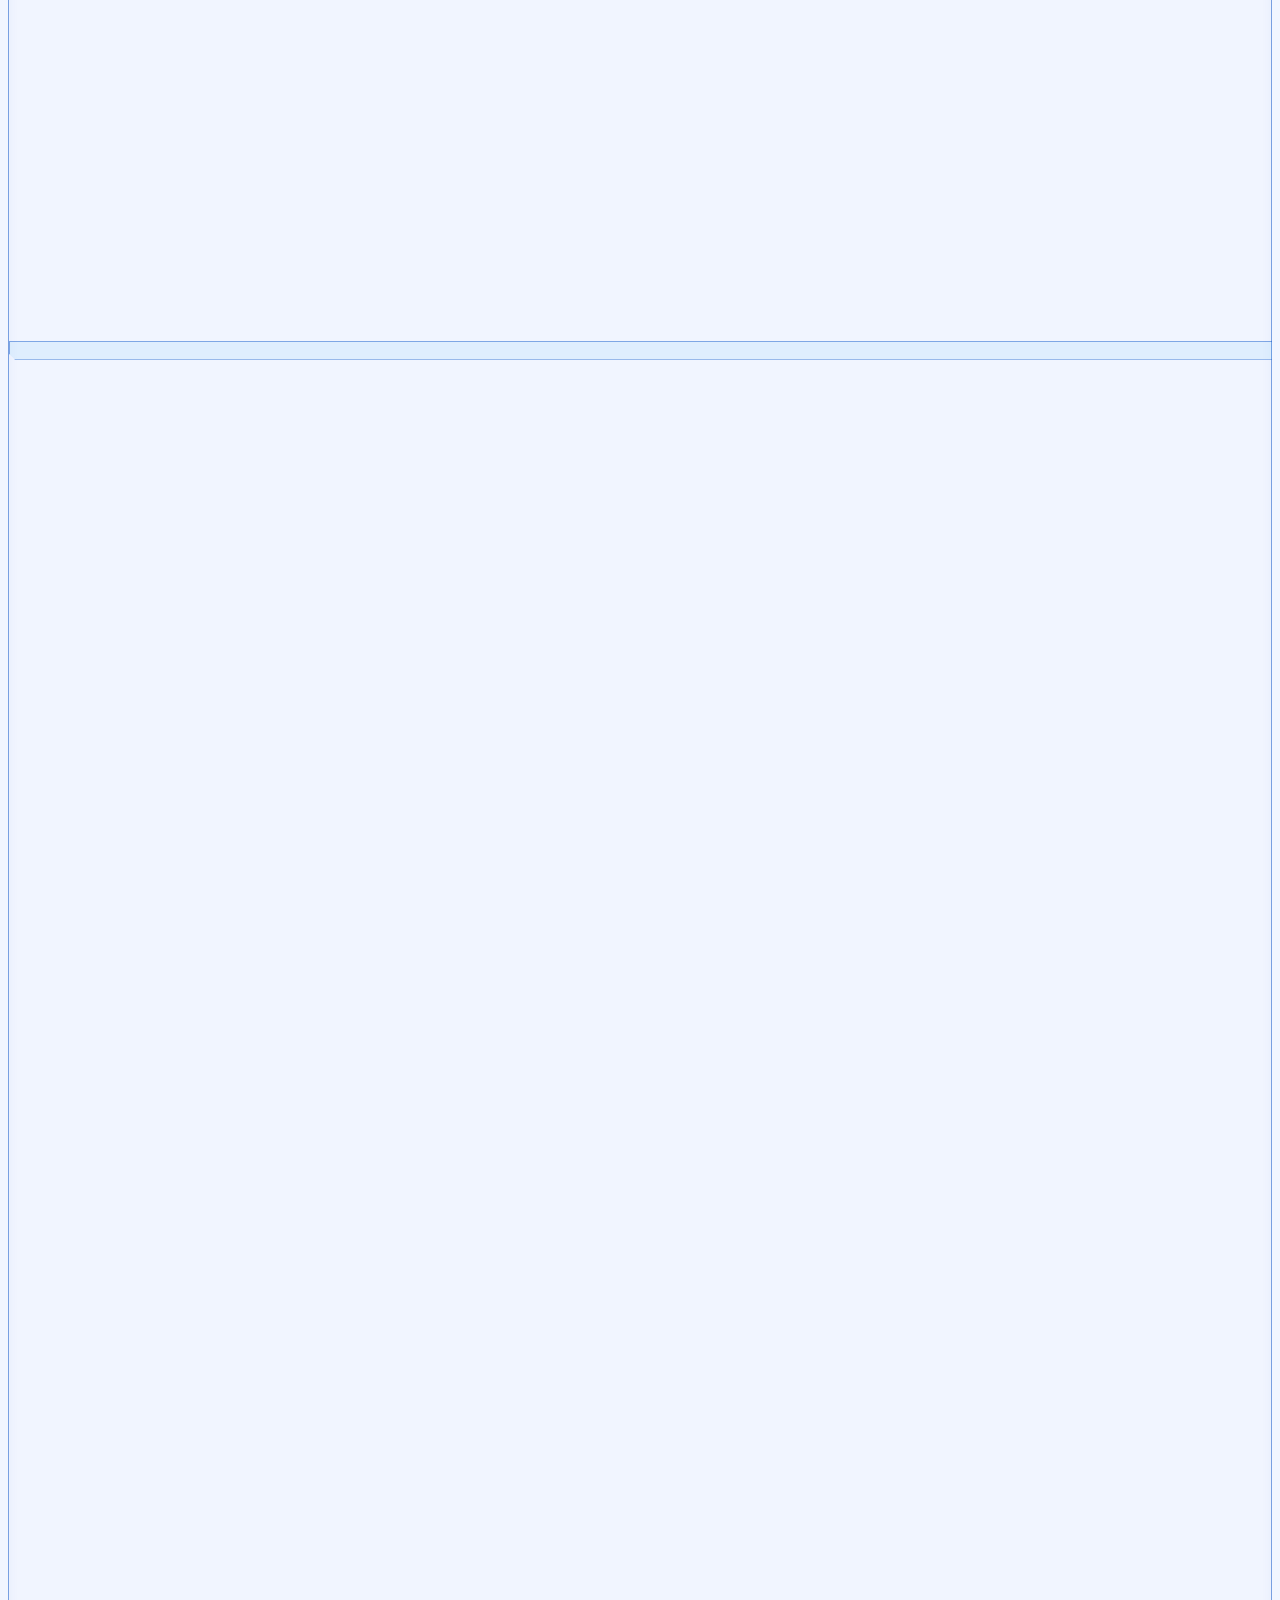
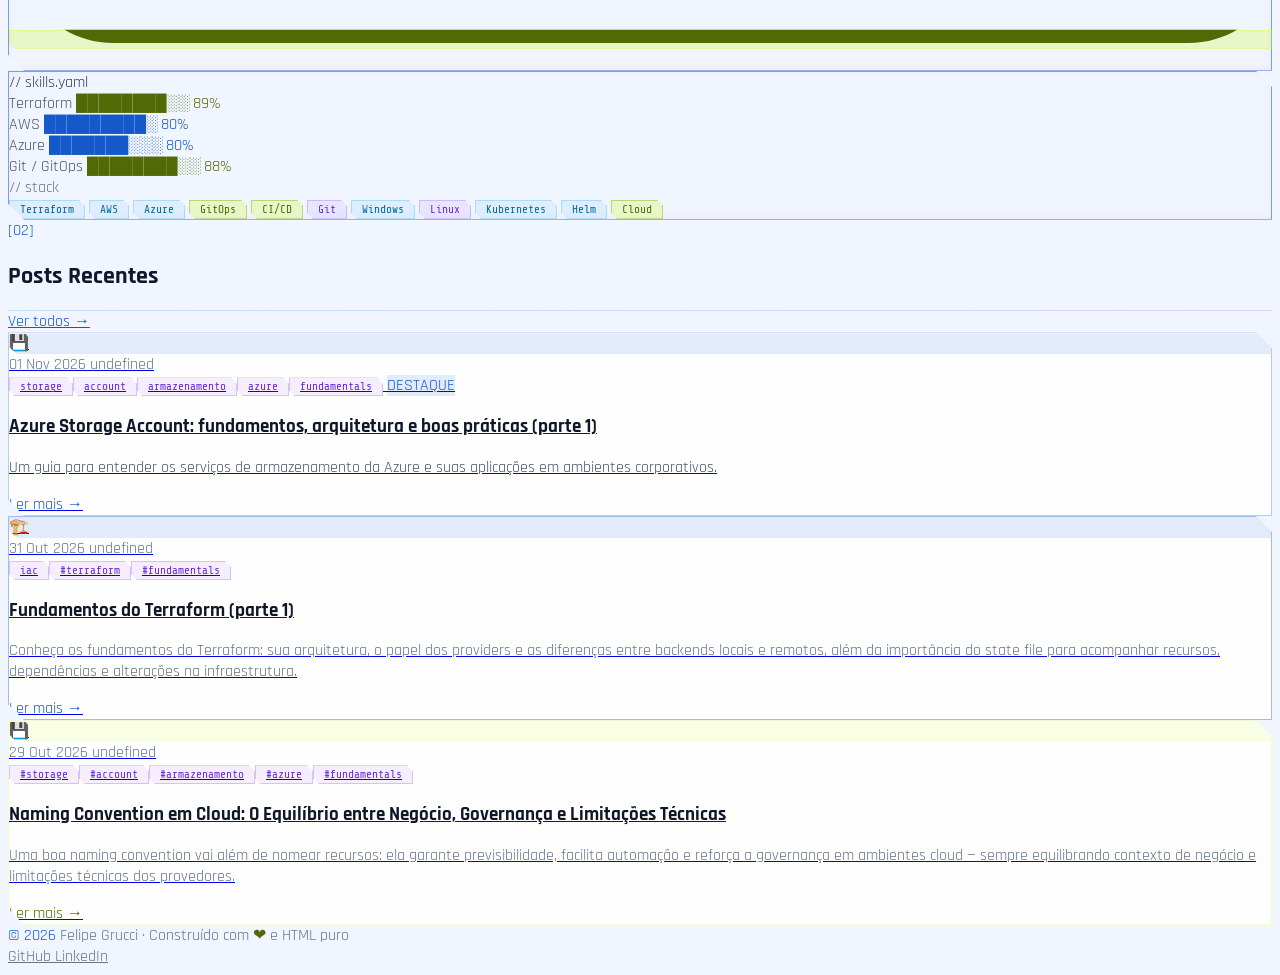
==== commit 59c74b60: "Sync de blog-sandbox@d9f07e43ebb332ece31d0f7518ce804840e8d4f4" ====
--- a/target/index.html
+++ b/target/index.html
@@ -432,9 +432,11 @@
     }
 
     :root {
+      color-scheme: dark;
       --midnight-black: #030407;
       --cobalt-blue: #1558C9;
       --acid-lime: #D4FF24;
+      --cobalt-bright: #5d8ff2;
     }
 
     body { background-color: var(--midnight-black); }
@@ -563,8 +565,8 @@
         <!-- Logo -->
         <a href="index.html" class="flex items-center gap-3 group">
           <img src="https://avatars.githubusercontent.com/u/29503652?v=4" alt="Felipe Grucci" class="w-8 h-8 rounded-full object-cover border border-cyan-500/40" />
-          <span class="font-display text-sm font-bold group-hover:text-shadow tracking-widest uppercase">
-            <span class="brand-word">GRUCCI</span><span class="brand-dot">.</span><span class="brand-word">DEV</span>
+          <span class="font-display text-sm font-bold group-hover:text-shadow tracking-widest">
+            <span class="text-cyan-400">Tech by</span> <span class="text-fuchsia-400">Grucci</span>
           </span>
         </a>
 
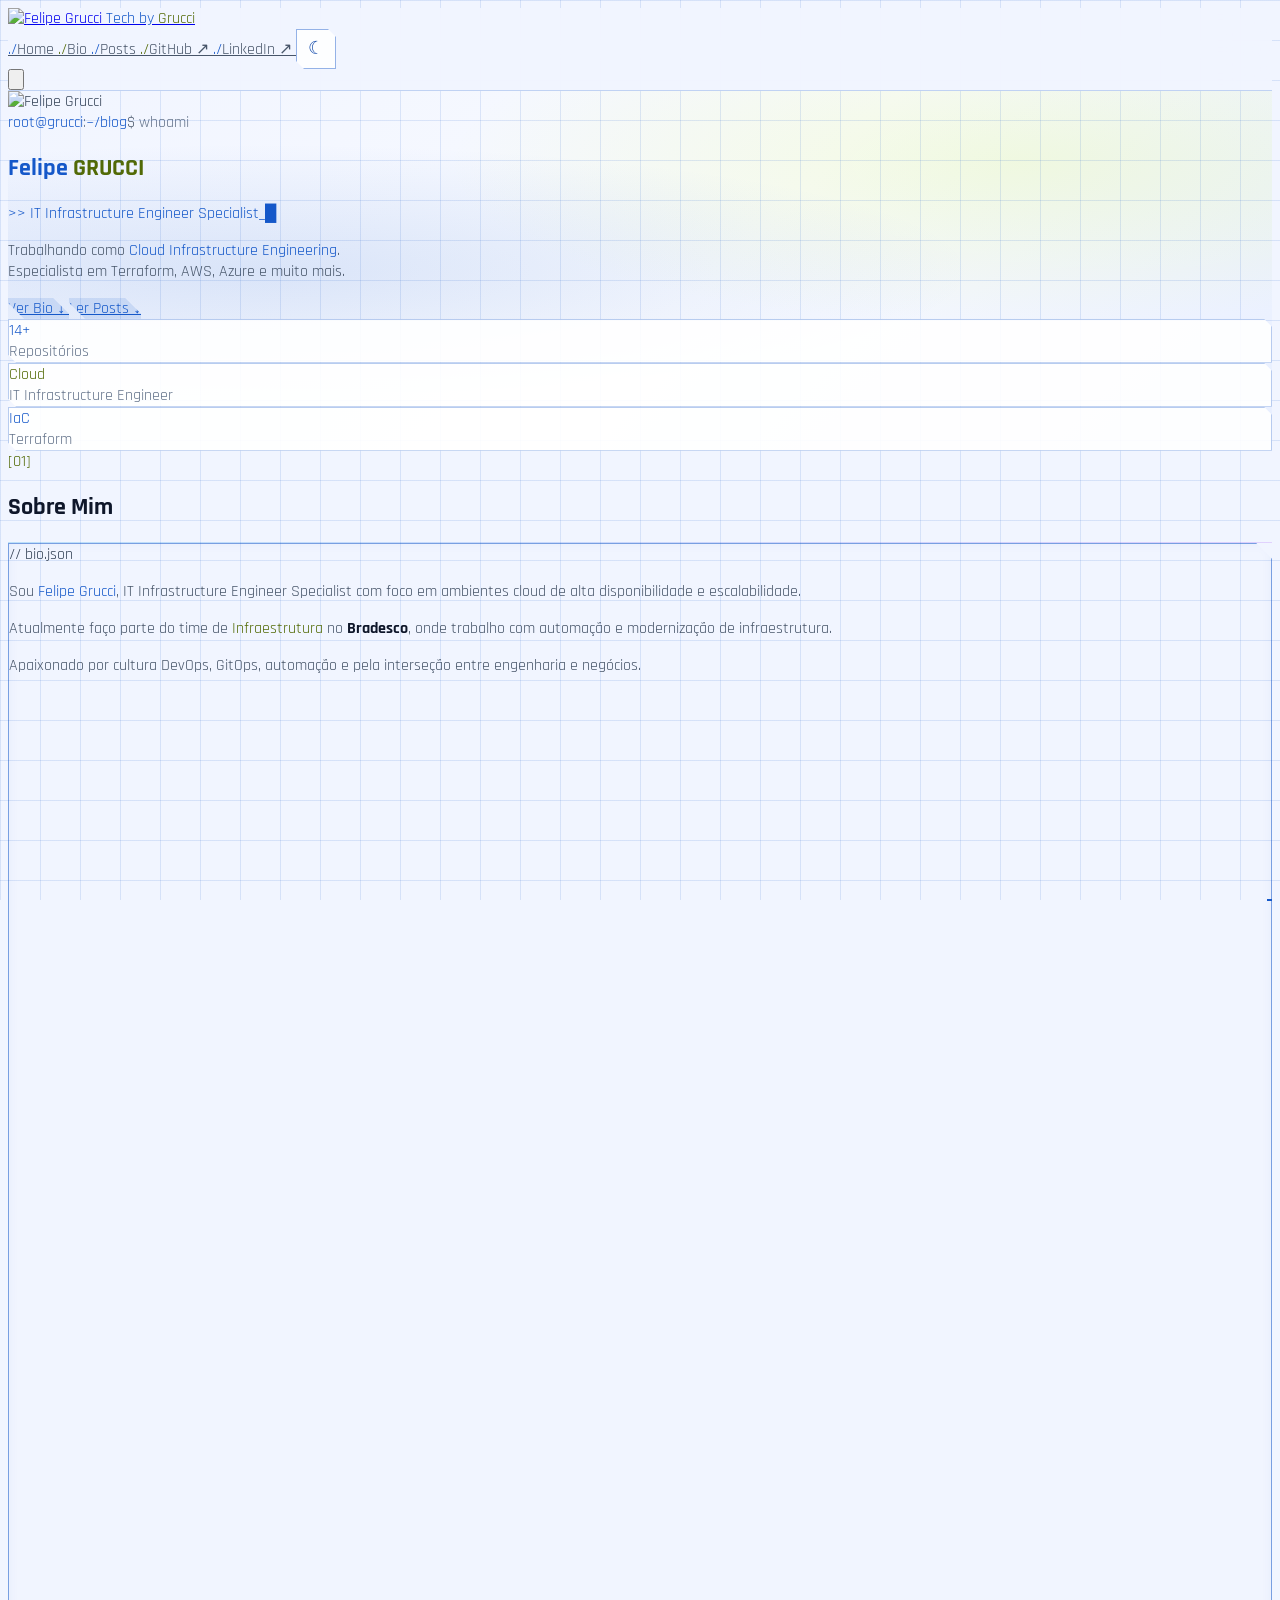
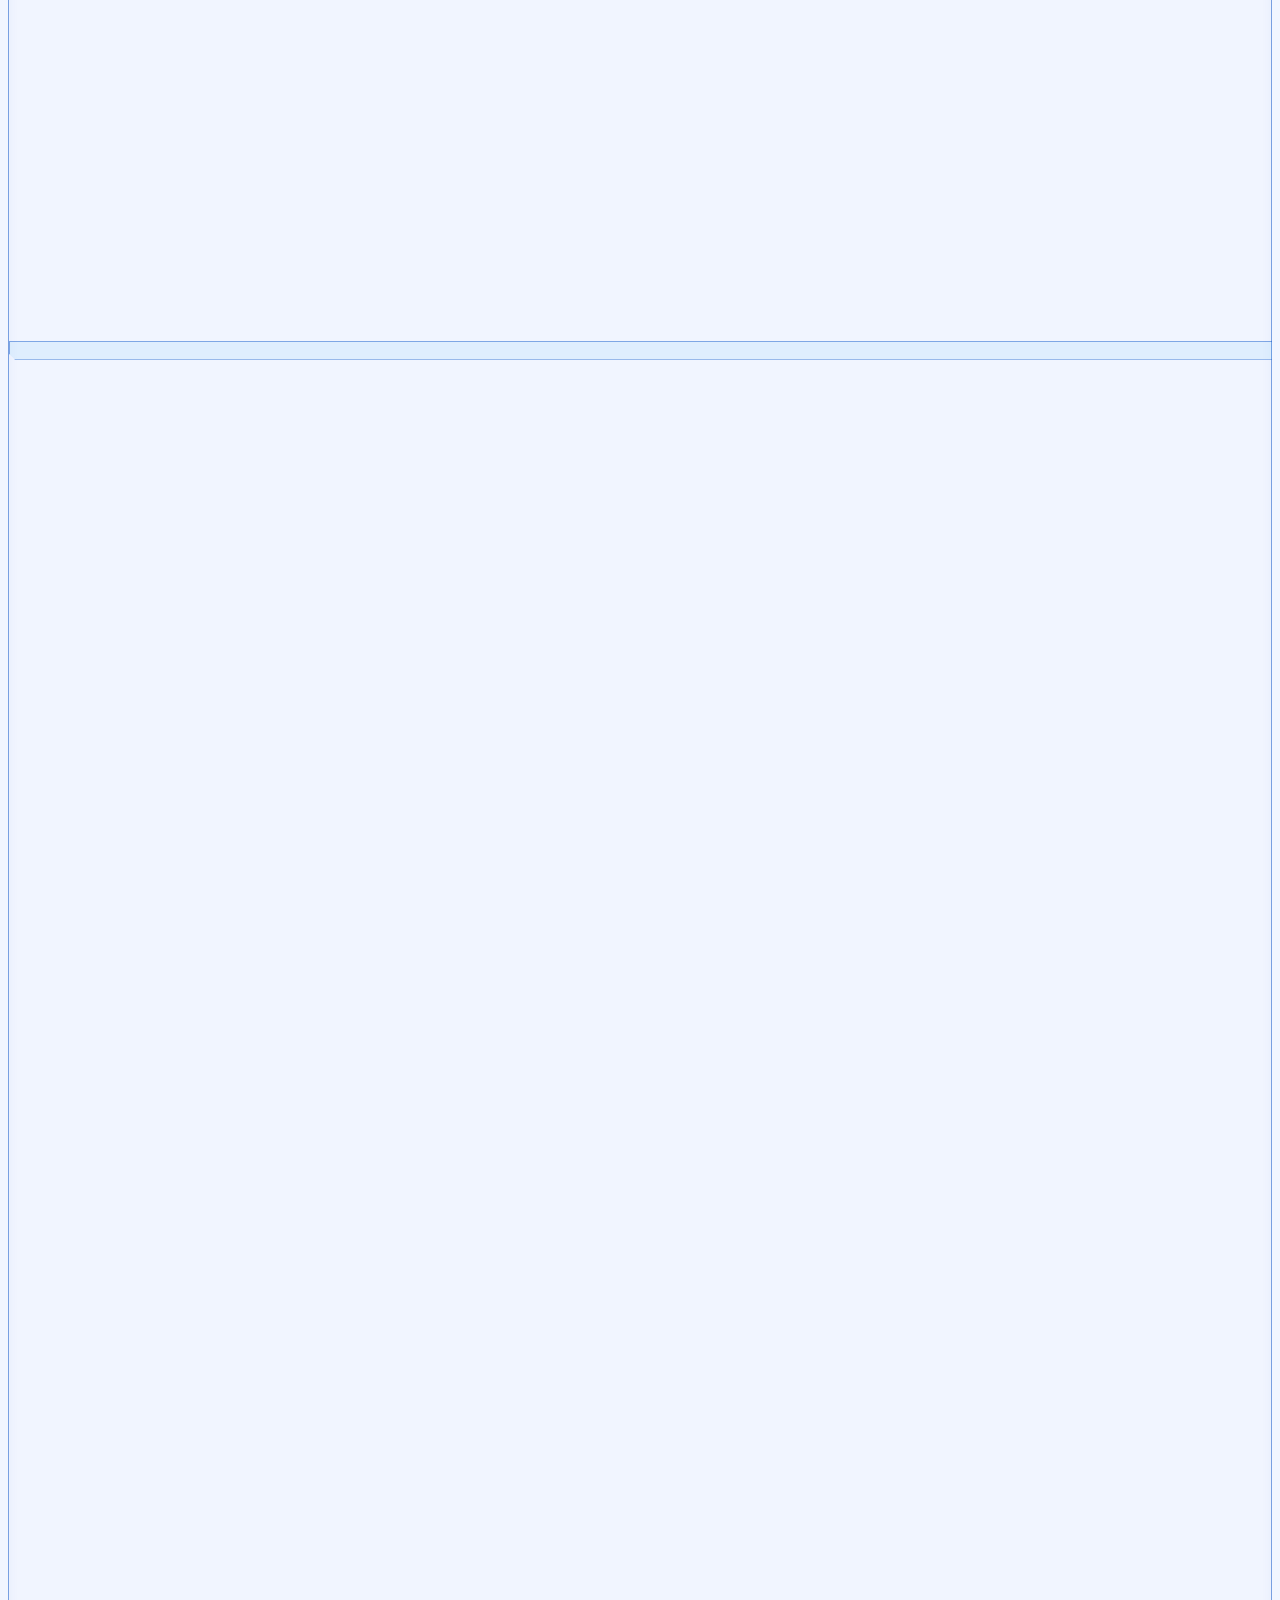
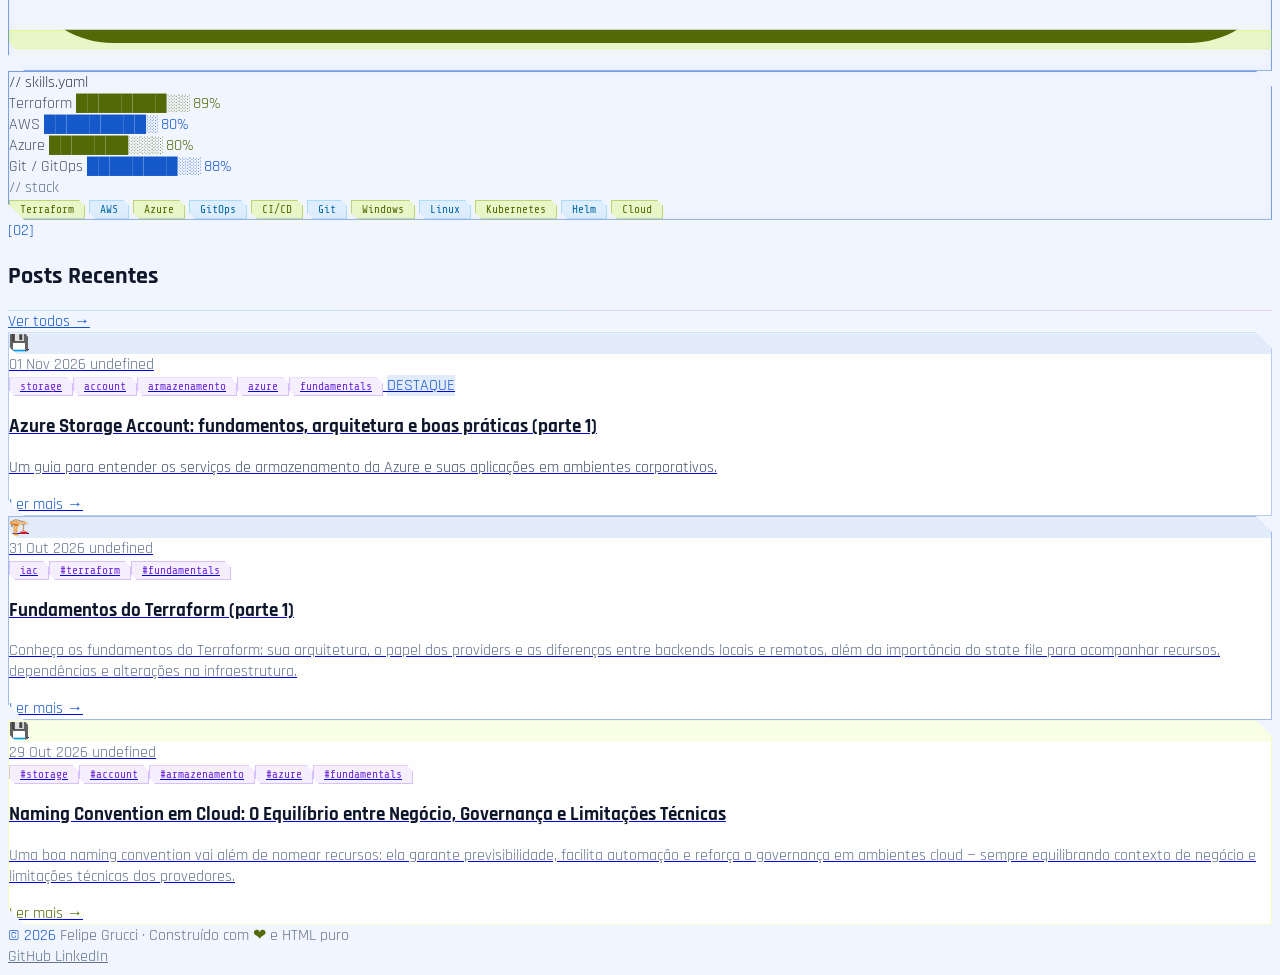
==== commit 04c4aa23: "Sync de blog-sandbox@b37aa3904df21867fece847aab3a03dd7e8d0865" ====
--- a/target/index.html
+++ b/target/index.html
@@ -554,6 +554,7 @@
     body.theme-light ::-webkit-scrollbar-thumb { background: #1558C9; }
     body.theme-light ::-webkit-scrollbar-thumb:hover { background: #1048aa; }
   </style>
+  <link rel="stylesheet" href="light-theme.css" />
 </head>
 <body class="text-gray-300 min-h-screen relative">
 
@@ -579,13 +580,13 @@
             <span class="text-fuchsia-500 mr-1">./</span>Bio
           </a>
           <a href="posts.html" class="hover-neon text-gray-400 font-mono text-sm tracking-wide uppercase transition-all duration-300">
-            <span class="text-violet-500 mr-1">./</span>Posts
+            <span class="text-cyan-500 mr-1">./</span>Posts
           </a>
           <a href="https://github.com/Grucci" target="_blank" class="hover-neon text-gray-400 font-mono text-sm tracking-wide uppercase transition-all duration-300">
-            <span class="text-cyan-500 mr-1">./</span>GitHub <span aria-hidden="true">↗</span>
+            <span class="text-fuchsia-500 mr-1">./</span>GitHub <span aria-hidden="true">↗</span>
           </a>
           <a href="https://www.linkedin.com/in/felipe-grucci-libona/" target="_blank" class="hover-neon text-gray-400 font-mono text-sm tracking-wide uppercase transition-all duration-300">
-            <span class="text-fuchsia-500 mr-1">./</span>LinkedIn <span aria-hidden="true">↗</span>
+            <span class="text-cyan-500 mr-1">./</span>LinkedIn <span aria-hidden="true">↗</span>
           </a>
           <button id="theme-toggle" type="button" class="theme-toggle clip-corner-sm" aria-label="Alternar tema">
             <span id="theme-icon" aria-hidden="true">☀</span>
@@ -720,27 +721,27 @@
 
   <!-- ══════════ BIO SECTION ══════════ -->
   <section id="bio" class="py-24 relative">
-    <div class="max-w-6xl mx-auto px-4 sm:px-6">
-
-      <!-- Section header -->
-      <div class="flex items-center gap-4 mb-12">
-        <div class="font-mono text-fuchsia-500 text-sm">[01]</div>
-        <h2 class="font-display text-2xl font-bold text-white uppercase tracking-widest">Sobre Mim</h2>
-        <div class="flex-1 section-divider"></div>
-      </div>
-
-      <div class="grid md:grid-cols-2 gap-8">
+    <div class="w-full px-4 sm:px-6 lg:px-8">
+      <div class="grid items-start gap-12 lg:grid-cols-2 xl:gap-16">
+        <div class="space-y-8">
+          <div class="flex items-center gap-4">
+            <div class="font-mono text-fuchsia-500 text-sm">[01]</div>
+            <h2 class="font-display text-2xl font-bold text-white uppercase tracking-widest">Sobre Mim</h2>
+            <div class="flex-1 section-divider"></div>
+          </div>
+
+          <div class="grid gap-6">
 
         <!-- Bio card -->
         <div class="neon-border-cyan p-6 clip-corner relative corner-tl corner-br">
           <div class="font-mono text-xs text-cyan-500/60 mb-4">// bio.json</div>
-          <div class="space-y-4 font-body text-gray-300 leading-relaxed">
+          <div class="space-y-5 font-body text-lg lg:text-xl text-gray-300 leading-relaxed">
             <p>
-              Sou <span class="text-cyan-400 font-semibold">Felipe Grucci</span>, IT Infrastructure Engineer Specialist com foco em
+              Sou <span class="text-cyan-400 font-semibold bio-highlight">Felipe Grucci</span>, IT Infrastructure Engineer Specialist com foco em
               ambientes cloud de alta disponibilidade e escalabilidade.
             </p>
             <p>
-              Atualmente faço parte do time de <span class="text-fuchsia-400">Infraestrutura</span>
+              Atualmente faço parte do time de <span class="text-fuchsia-400 bio-highlight">Infraestrutura</span>
               no <strong class="text-white">Bradesco</strong>, onde trabalho com automação e
               modernização de infraestrutura.
             </p>
@@ -774,7 +775,7 @@
           <div class="space-y-4">
             <!-- Skill bars -->
             <!-- <div>
-              <div class="flex justify-between font-mono text-xs mb-1">
+              <div class="flex justify-between font-mono text-sm mb-2">
                 <span class="text-gray-400">Kubernetes</span>
                 <span class="text-cyan-400">████████░░ 85%</span>
               </div>
@@ -783,7 +784,7 @@
               </div>
             </div> -->
             <div>
-              <div class="flex justify-between font-mono text-xs mb-1">
+              <div class="flex justify-between font-mono text-sm font-semibold mb-2">
                 <span class="text-gray-400">Terraform</span>
                 <span class="text-fuchsia-400">████████░░ 89%</span>
               </div>
@@ -792,7 +793,7 @@
               </div>
             </div>
             <div>
-              <div class="flex justify-between font-mono text-xs mb-1">
+              <div class="flex justify-between font-mono text-sm font-semibold mb-2">
                 <span class="text-gray-400">AWS</span>
                 <span class="text-violet-400">█████████░ 80%</span>
               </div>
@@ -801,18 +802,18 @@
               </div>
             </div>
             <div>
-              <div class="flex justify-between font-mono text-xs mb-1">
+              <div class="flex justify-between font-mono text-sm font-semibold mb-2">
                 <span class="text-gray-400">Azure</span>
-                <span class="text-cyan-400">███████░░░ 80%</span>
+                <span class="text-fuchsia-400">███████░░░ 80%</span>
               </div>
               <div class="h-1 bg-gray-800 rounded-full overflow-hidden">
                 <div class="skill-bar-fill h-full rounded-full" style="width: 75%"></div>
               </div>
             </div>
             <div>
-              <div class="flex justify-between font-mono text-xs mb-1">
+              <div class="flex justify-between font-mono text-sm font-semibold mb-2">
                 <span class="text-gray-400">Git / GitOps</span>
-                <span class="text-green-400">████████░░ 88%</span>
+                <span class="text-violet-400">████████░░ 88%</span>
               </div>
               <div class="h-1 bg-gray-800 rounded-full overflow-hidden">
                 <div class="skill-bar-fill h-full rounded-full" style="width: 88%"></div>
@@ -824,38 +825,35 @@
           <div class="mt-6">
             <div class="font-mono text-xs text-gray-600 mb-3">// stack</div>
             <div class="flex flex-wrap gap-2">
-              <span class="cyber-tag">Terraform</span>
+              <span class="cyber-tag cyber-tag-pink">Terraform</span>
               <span class="cyber-tag">AWS</span>
-              <span class="cyber-tag">Azure</span>
-              <span class="cyber-tag cyber-tag-pink">GitOps</span>
+              <span class="cyber-tag cyber-tag-pink">Azure</span>
+              <span class="cyber-tag">GitOps</span>
               <span class="cyber-tag cyber-tag-pink">CI/CD</span>
-              <span class="cyber-tag cyber-tag-violet">Git</span>
-              <span class="cyber-tag">Windows</span>
-              <span class="cyber-tag cyber-tag-violet">Linux</span>
-              <span class="cyber-tag">Kubernetes</span>
+              <span class="cyber-tag">Git</span>
+              <span class="cyber-tag cyber-tag-pink">Windows</span>
+              <span class="cyber-tag">Linux</span>
+              <span class="cyber-tag cyber-tag-pink">Kubernetes</span>
               <span class="cyber-tag">Helm</span>
               <span class="cyber-tag cyber-tag-pink">Cloud</span>
             </div>
           </div>
         </div>
       </div>
-    </div>
-  </section>
-
-  <!-- ══════════ POSTS SECTION ══════════ -->
-  <section id="posts" class="py-24 relative">
-    <div class="max-w-6xl mx-auto px-4 sm:px-6">
-
-      <!-- Section header -->
-      <div class="flex items-center gap-4 mb-12">
-        <div class="font-mono text-violet-500 text-sm">[02]</div>
-        <h2 class="font-display text-2xl font-bold text-white uppercase tracking-widest">Posts Recentes</h2>
-        <div class="flex-1 section-divider"></div>
-        <a href="posts.html" class="font-mono text-xs text-cyan-400 hover:text-cyan-300 uppercase tracking-wider transition-colors">Ver todos →</a>
+        </div>
+
+        <section id="posts" class="scroll-mt-24">
+          <div class="mb-8 flex items-center gap-4">
+            <div class="font-mono text-violet-500 text-sm">[02]</div>
+            <h2 class="font-display text-2xl font-bold text-white uppercase tracking-widest">Posts Recentes</h2>
+            <div class="flex-1 section-divider"></div>
+            <a href="posts.html" class="font-mono text-xs text-cyan-400 hover:text-cyan-300 uppercase tracking-wider transition-colors">Ver todos →</a>
+          </div>
+
+          <!-- Recent posts are rendered in publication-date order -->
+          <div id="posts-grid" class="grid gap-6"></div>
+        </section>
       </div>
-
-      <!-- Recent posts are rendered in publication-date order -->
-      <div id="posts-grid" class="grid md:grid-cols-2 gap-6"></div>
     </div>
   </section>
 
@@ -991,7 +989,7 @@
         `<span class="cyber-tag ${tagClass(t)}">${t}</span>`
       ).join('');
       return `
-        <a href="post.html?post=${post.slug}" class="block group md:col-span-2">
+        <a href="post.html?post=${post.slug}" class="block group">
           <div class="post-card neon-border-cyan p-6 clip-corner relative overflow-hidden">
             <div class="absolute top-0 right-0 w-32 h-32 bg-cyan-500/5 rounded-full blur-2xl pointer-events-none"></div>
             <div class="flex flex-col sm:flex-row sm:items-start gap-4">
@@ -1082,7 +1080,7 @@
       } catch (err) {
         console.error('Erro ao carregar posts:', err);
         document.getElementById('posts-grid').innerHTML =
-          `<div class="col-span-2 text-center font-mono text-xs text-red-400 py-8">Erro ao carregar posts.</div>`;
+          `<div class="col-span-full text-center font-mono text-xs text-red-400 py-8">Erro ao carregar posts.</div>`;
       }
     }
 
@@ -1096,9 +1094,9 @@
         card.addEventListener('mouseenter', function() {
           const isLight = document.body.classList.contains('theme-light');
           this.style.boxShadow = isLight
-            ? '0 0 0 1px rgba(21, 88, 201, 0.16), 0 10px 24px rgba(21, 88, 201, 0.13)'
+            ? '0 0 0 1px rgba(255, 75, 50, 0.18), 0 8px 22px rgba(23, 25, 28, 0.14)'
             : '0 0 0 1px rgba(212, 255, 36, 0.18), 0 0 24px rgba(21, 88, 201, 0.2)';
-          this.style.borderColor = isLight ? 'rgba(21, 88, 201, 0.55)' : '#D4FF24';
+          this.style.borderColor = isLight ? '#FF4B32' : '#D4FF24';
         });
 
         card.addEventListener('mouseleave', resetStyle);
